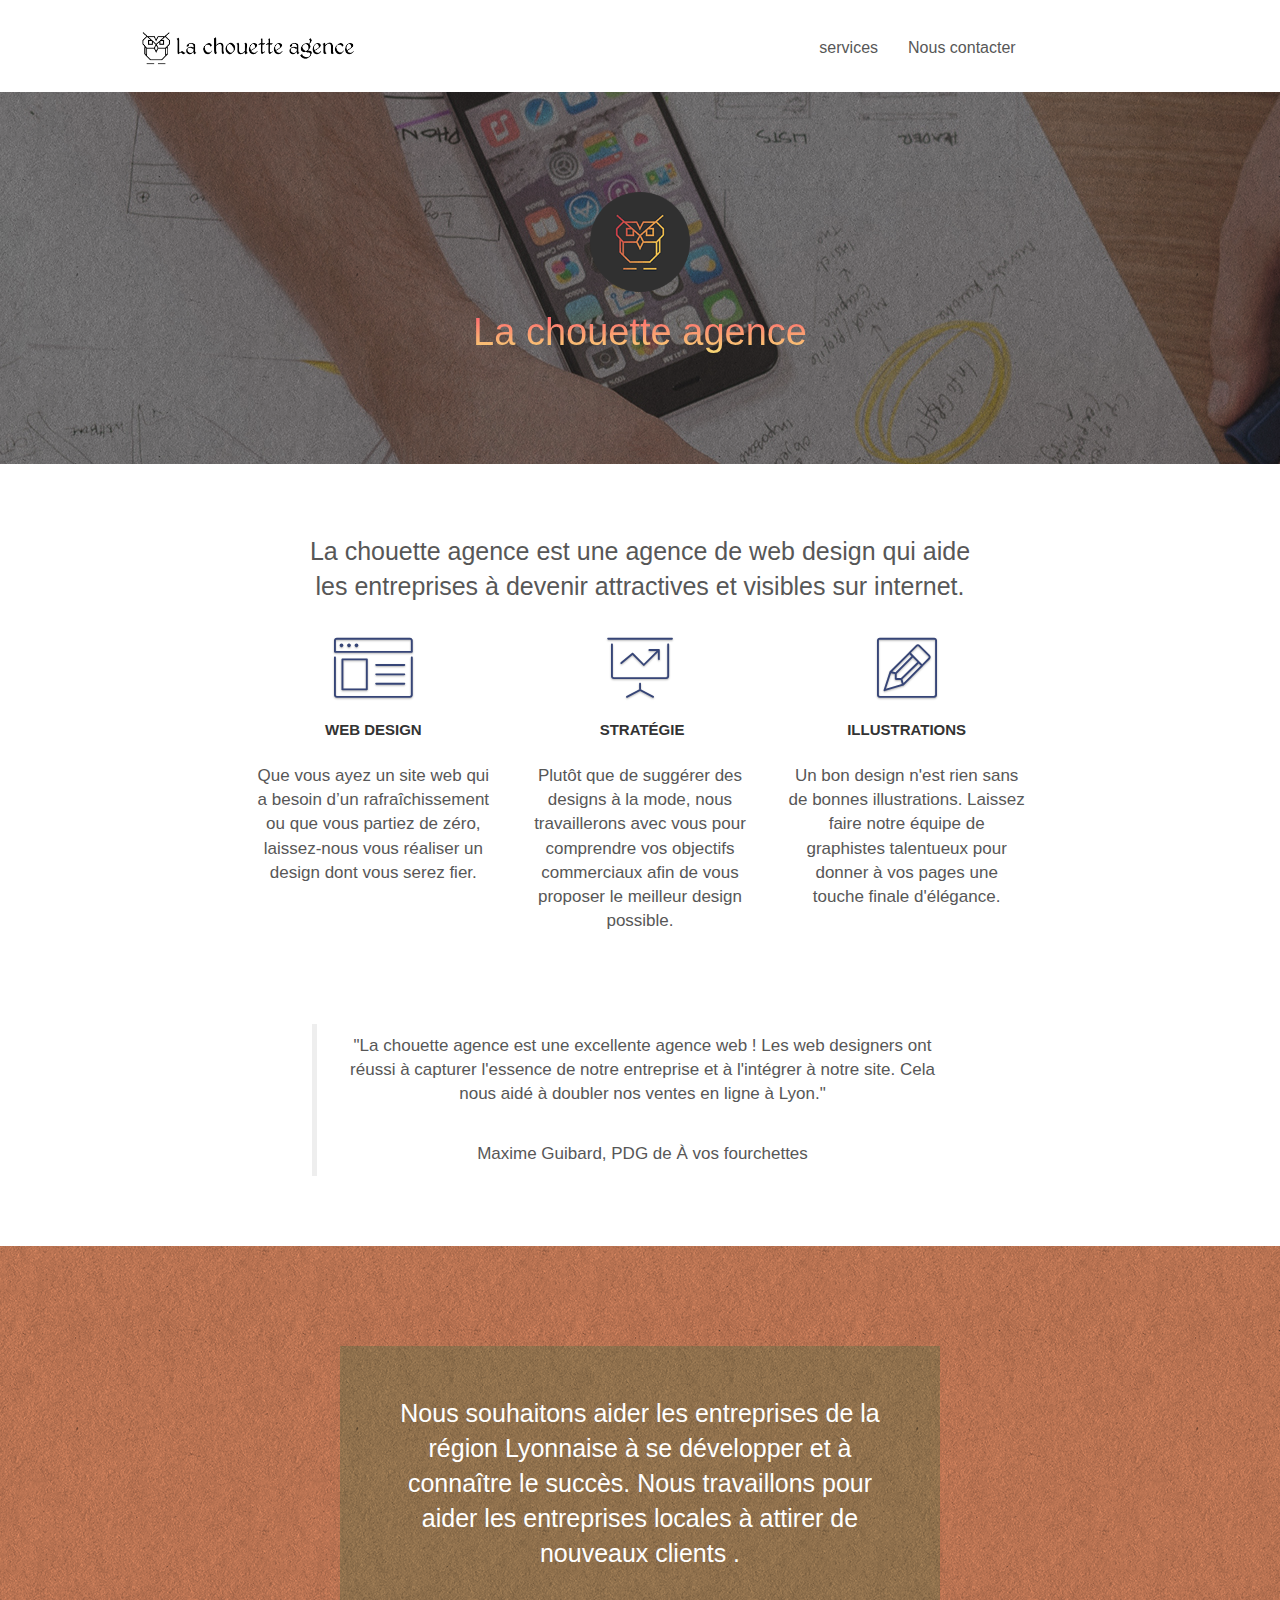
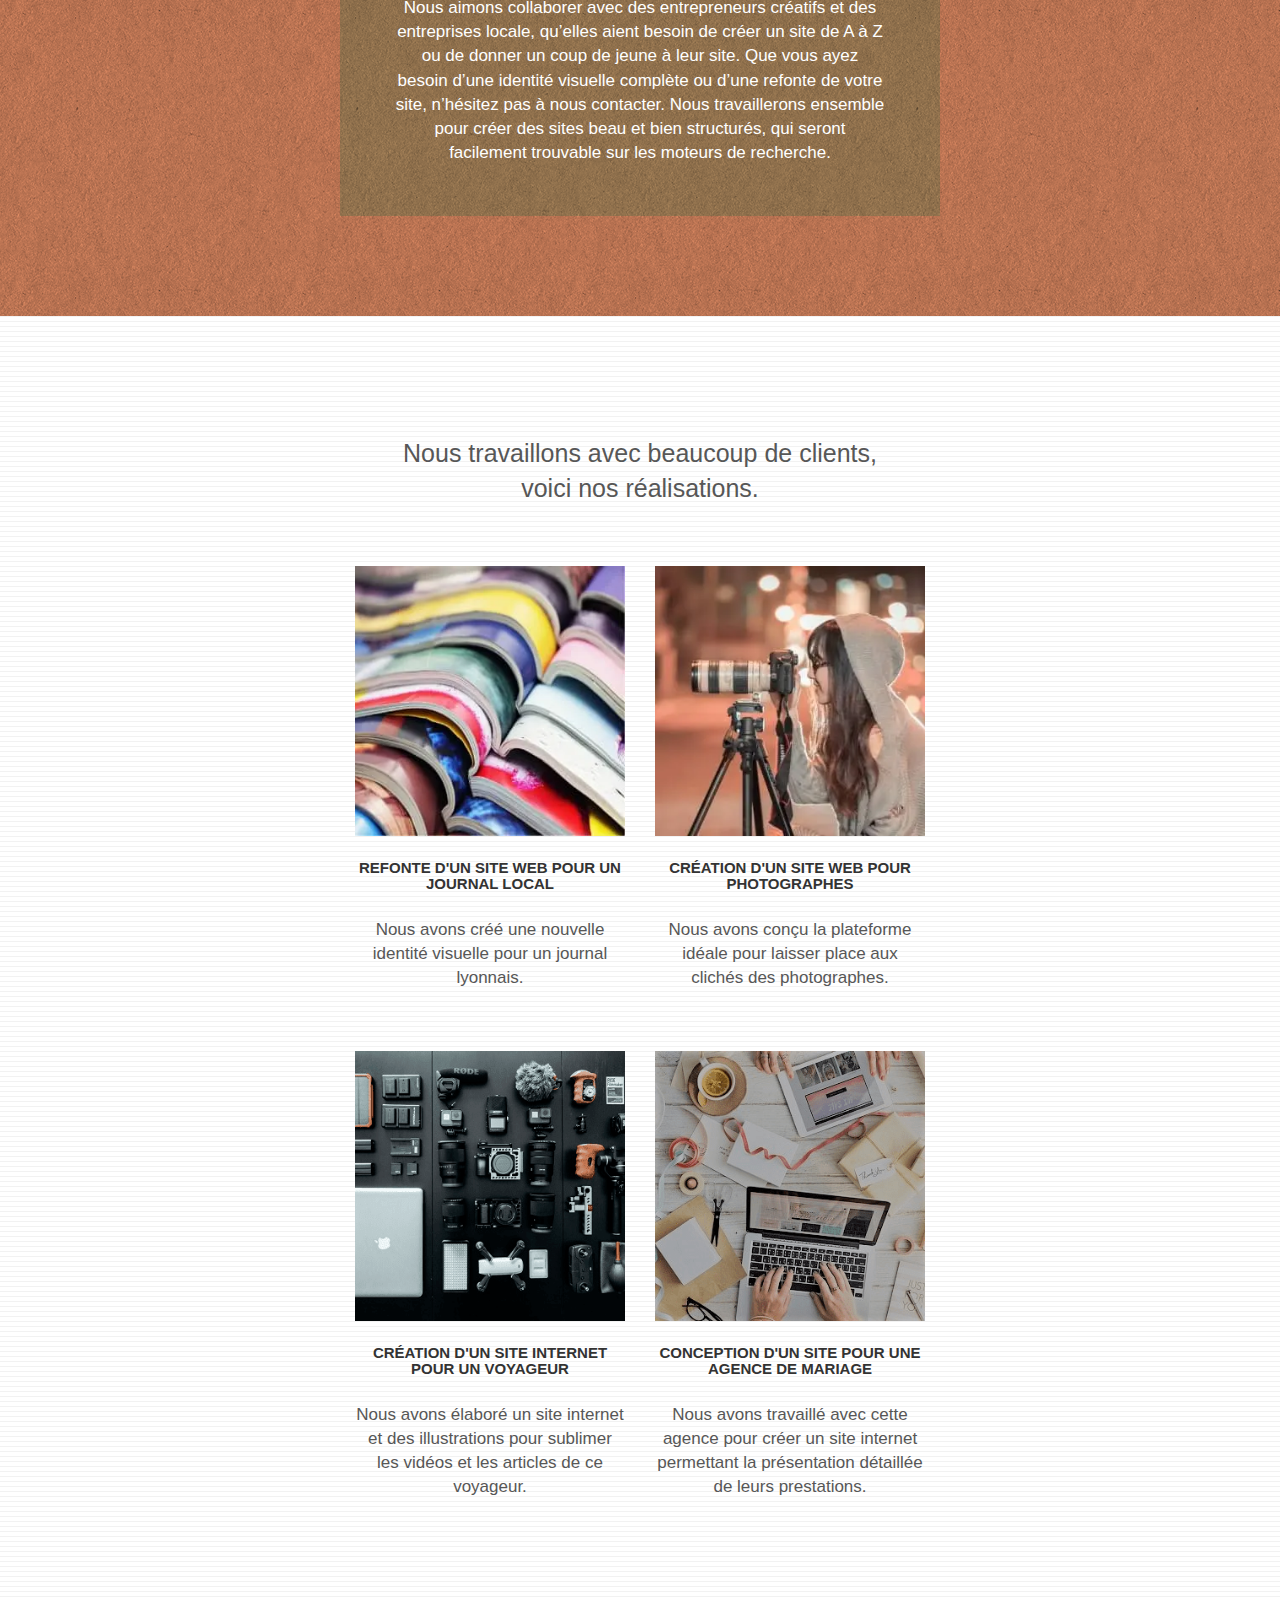
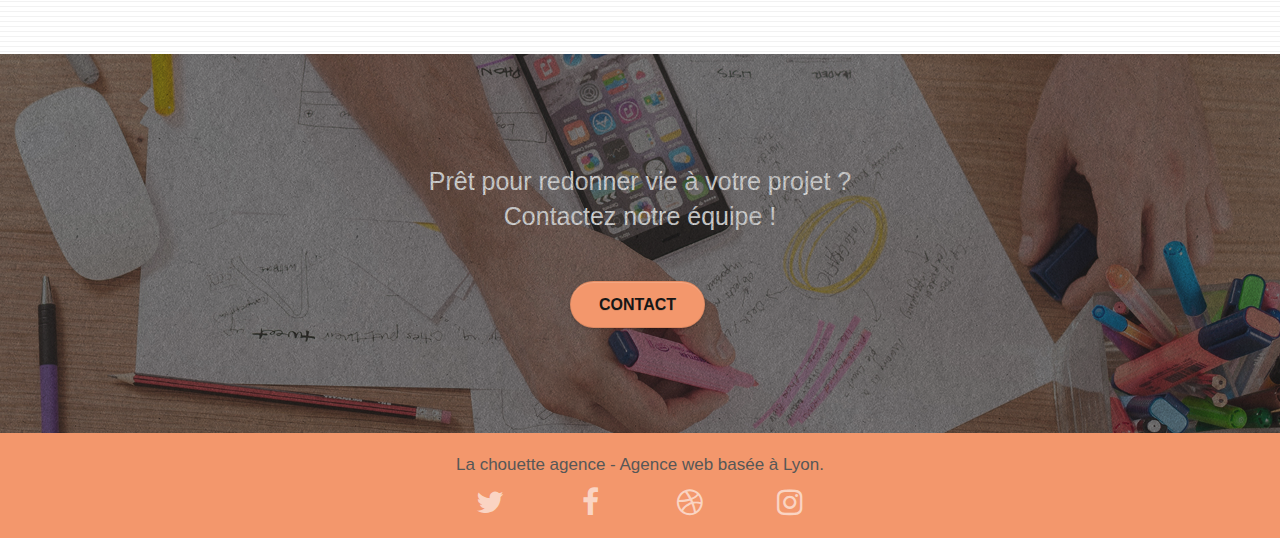
==== index.html @ eb901150 "contraste page home" ====
<!doctype html>
<html lang="fr">
<head>
    <meta charset="utf-8">
    <meta name="keywords" content=" Accueil La Chouette Agence, Chouette Agence, Chouette, Agence web, Lyon, Agence web Lyon, Digital, Stratégie, Site internet, Site web, Web, Création de site web, Design, Création de design, Création de maquette web, Maquette web ">
    <meta name="description" content="La Chouette agence, une agence de webdesign basée à Lyon qui aide les entreprises à devenir attractives et visibles sur Internet en définissant une stratégie et un design à votre image. .">
    <meta name="viewport" content="width=device-width, initial-scale=1.0, viewport-fit=cover">
	<meta name="robots" content="index, follow">
    <link rel="shortcut icon" type="image/png" href="favicon.jpg">
    
	<link rel="stylesheet" type="text/css" href="./css/bootstrap.css">
	<link rel="stylesheet" type="text/css" href="style.css">
	<link rel="stylesheet" type="text/css" href="./css/font-awesome.css">
	<link rel="stylesheet" type="text/css" href="./css/et-line.css">
	
    
	<script src="./js/jquery-2.1.0.js"></script>
	<script src="./js/bootstrap.js"></script>
	<script src="./js/blocs.js"></script>
	<script src="./js/jquery.touchSwipe.js" defer></script>
	<script src="./js/gmaps.js"></script>
    <title>La Chouette agence</title> 
</head>
<body>
    <!-- Principal conteneur -->
    <div class="page-container">
        <!-- bloc-0 -->
        <header class="bloc bgc-white l-bloc ">
            <div class="container bloc-sm">
                <nav class="navbar row">
                    <div class="navbar-header">
                        <div class="navbar-brand"><img src="img/la-chouette-agence.webp" alt="image Logo chouette "
                                height="40" /></div>
                        <!--Bouton??-->
                        <button id="nav-toggle" type="button" class="ui-navbar-toggle navbar-toggle"
                            data-toggle="collapse" data-target=".navbar-1">
                            <span class="sr-only">Toggle navigation</span><span class="icon-bar"></span><span
                                class="icon-bar"></span><span class="icon-bar"></span>
                        </button>
                    </div>
                    <div class="collapse navbar-collapse navbar-1 special-dropdown-nav">
                        <ul class="site-navigation nav navbar-nav">
                            <li>
                                <a href="index.html#services">services</a>
                            </li>
                            <li>
                                <a href="contact.html">Nous contacter</a>
                            </li>
                        </ul>
                    </div>
                </nav>
            </div>
        </header>
        <!-- bloc-0 END -->
        <!-- bloc-1-presentation -->
        <section
            class="bloc bgc-dark-slate-blue bg-banniere d-bloc bg-t-edge bloc-bg-texture texture-paper b-parallax bloc-1-hero">
            <div class="container bloc-lg">
                <div class="row tight-width-whitespace">
                    <div class="col-sm-12">
                        <img src="img/logo.webp" class="center-block image-resize-mode" width="100"
                            alt="Logo La chouette agence" />
                        <h1 class="text-center hero-bloc-text linear-gradient">
                            La chouette agence
                        </h1>
                    </div>
                </div>
            </div>
        </section>
        <!-- bloc-1-presentation END -->
        <!-- bloc-2-services -->
        <section class="bloc bgc-white l-bloc">
            <div class="container bloc-md" id="services">
                <div class="row">
                    <div class="col-sm-12 text-center">
                        <h2>La chouette agence est une agence de web design qui aide<br /> les entreprises à devenir
                            attractives et visibles sur internet.</h2>
                    </div>
                </div>
                <div class="row voffset-lg med-width-whitespace">
                    <div class="col-sm-4">
                        <div class="text-center">
                            <span class="et-icon-browser sm-shadow icon-dark-slate-blue icons icon-lg"></span>
                        </div>
                        <h3 class="mg-md text-center">Web design</h3>
                        <p class="text-center ">Que vous ayez un site web qui a besoin d&rsquo;un rafraîchissement ou
                            que vous partiez de
                            zéro, laissez-nous vous réaliser un design dont vous serez fier. </p>
                    </div>
                    <div class="col-sm-4">
                        <div class="text-center">
                            <span class="et-icon-presentation sm-shadow icon-dark-slate-blue icons icon-lg"></span>
                        </div>
                        <h3 class="mg-md text-center">&nbsp;Stratégie</h3>
                        <p class="text-center ">
                            Plutôt que de suggérer des designs à la mode, nous travaillerons avec vous pour comprendre
                            vos objectifs commerciaux afin de vous proposer le meilleur design possible.<br>
                        </p>
                    </div>
                    <div class="col-sm-4">
                        <div class="text-center">
                            <span class="et-icon-edit sm-shadow icon-dark-slate-blue icons icon-lg"></span>
                        </div>
                        <h3 class="mg-md text-center">
                            Illustrations
                        </h3>
                        <p class="text-center ">
                            Un bon design n'est rien sans de bonnes illustrations. Laissez faire notre équipe de
                            graphistes talentueux pour donner à vos pages une touche finale d'élégance.
                        </p>
                    </div>
                </div>
                <div class="row voffset-lg voffset">
                    <div class="col-xs-12 col-md-8 col-md-offset-2 text-center">
                        <blockquote>
                            <p>"La chouette agence est une excellente agence web ! Les web designers ont réussi à
                                capturer l'essence de notre entreprise et à l'intégrer à notre site. Cela nous
                                aidé à doubler nos ventes en ligne à Lyon."
                            </p><br>
                            <p class="">Maxime Guibard, PDG de À vos fourchettes</p>
                        </blockquote>
                    </div>
                </div>
            </div>
        </section>
        <!-- bloc-2-services END -->
        <!-- bloc-3-what-i-do -->
        <section
            class="bloc tc-white bgc-atomic-tangerine bg-presentation d-bloc bloc-bg-texture texture-paper b-parallax">
            <div class="container bloc-lg">
                <div class="row tight-width-whitespace black-background">
                    <div class="col-sm-12">
                        <h2 class="mg-md text-center tc-white">
                            Nous souhaitons aider les entreprises de la région Lyonnaise à se développer et à connaître
                            le succès. Nous travaillons pour aider les entreprises locales à attirer de nouveaux clients
                            .<br>
                        </h2>
                        <p class="text-center white">
                            Nous aimons collaborer avec des entrepreneurs créatifs et des entreprises locale, qu’elles
                            aient besoin de créer un site de A à Z ou de donner un coup de jeune à leur site. Que vous
                            ayez besoin d’une identité visuelle complète ou d’une refonte de votre site, n’hésitez pas à
                            nous contacter. Nous travaillerons ensemble pour créer des sites beau et bien structurés,
                            qui seront facilement trouvable sur les moteurs de recherche.</p>
                    </div>
                </div>
            </div>
        </section>
        <!-- bloc-3-what-i-do END -->
        <!-- bloc-4-portfolio -->
        <section class="bloc bgc-white bg-lines-h2-bg bg-repeat l-bloc">
            <div class="container bloc-lg">
                <div class="row">
                    <div class="col-sm-12 text-center">
                        <h2>Nous travaillons avec beaucoup de clients,<br />voici nos réalisations.</h2>
                    </div>
                </div>
                <div class="row tight-width-whitespace portfolio-row">
                    <div class="col-sm-6">
                        <a href="#" data-lightbox="img/1.webp" data-gallery-id="gallery-1"
                            data-caption="Refonte d'un site web pour un journal local" data-frame="snapshot-lb"><img
                                src="img/1.webp" alt="Photo de plusieurs livres ouverts"
                                class="img-responsive portfolio-thumb" /></a>
                        <h3 class="mg-md text-center">
                            Refonte d'un site web pour un journal local
                        </h3>
                        <p class="text-center">
                            Nous avons créé une nouvelle identité visuelle pour un journal lyonnais.
                        </p>
                    </div>
                    <div class="col-sm-6">
                        <a href="#" data-lightbox="img/2.webp" data-gallery-id="gallery-1"
                            data-caption="Création d'un site web pour photographes" data-frame="snapshot-lb"><img
                                src="img/2.webp" class="img-responsive portfolio-thumb"
                                alt="Image d'un photographe" /></a>
                        <h3 class="mg-md text-center">
                            Création d'un site web pour photographes
                        </h3>
                        <p class="text-center">
                            Nous avons conçu la plateforme idéale pour laisser place aux clichés des photographes.
                        </p>
                    </div>
                </div>
                <div class="row tight-width-whitespace portfolio-row">
                    <div class="col-sm-6">
                        <a href="#" data-lightbox="img/3.webp" data-gallery-id="gallery-1"
                            data-caption="Création d'un site internet pour un voyageur" data-frame="snapshot-lb"><img
                                src="img/3.webp" class="img-responsive portfolio-thumb"
                                alt="photo de materiel technologique exemple objectif, micro.." /></a>
                        <h3 class="mg-md text-center">
                            Création d'un site internet pour un voyageur
                        </h3>
                        <p class="text-center">
                            Nous avons élaboré un site internet et des illustrations pour sublimer les vidéos et les
                            articles de ce voyageur.
                        </p>
                    </div>
                    <div class="col-sm-6">
                        <a href="#" data-lightbox="img/4.webp" data-gallery-id="gallery-1"
                            data-caption="Conception d'un site pour une agence de mariage" data-frame="snapshot-lb"><img
                                src="img/4.webp" class="img-responsive portfolio-thumb"
                                alt="photo d'un bureau de travail" /></a>
                        <h3 class="mg-md text-center">
                            Conception d'un site pour une agence de mariage
                        </h3>
                        <p class="text-center">
                            Nous avons travaillé avec cette agence pour créer un site internet permettant la
                            présentation détaillée de leurs prestations.
                        </p>
                    </div>
                </div>
            </div>
        </section>
        <!-- bloc-4-portfolio END -->
        <!-- bloc-5-cta -->
        <section class="bloc bgc-dark-slate-blue bg-banniere d-bloc bloc-bg-texture texture-paper">
            <div class="container bloc-lg">
                <div class="row">
                    <h2 class="mg-md text-center tc-white">
                        Prêt pour redonner vie à votre projet ?<br>Contactez notre équipe !
                    </h2>
                    <div class="col-sm-12 text-center">
                        <a href="contact.html"
                            class="btn btn-atomic-tangerine btn-clean btn-rd btn-lg cta-hero">Contact</a>
                    </div>
                </div>
            </div>
        </section>
        <!-- bloc-5-cta END -->
        <a class="bloc-button btn btn-d scrollToTop" onclick="scrollToTarget('1')"><span
                class="fa fa-chevron-up"></span></a>
        <!-- Footer - bloc-8 -->
        <footer>
			<div class="bloc bgc-atomic-tangerine d-bloc" id="bloc-8">
				<div class="container bloc-sm">
					<div class="row">
						<div class="col-sm-12">
							<p class="text-center black">
								La chouette agence - Agence web basée à Lyon.<br>
							</p>
							<div class="row row-no-gutters social">
								<div class="col-sm-3">
									<div class="text-center">
										<a aria-label="twitter" class="social" href="https://twitter.com"> 
										<span class="fa fa-twitter icon-md"></span>
									</a>
									</div>
								</div>
								<div class="col-sm-3">
									<div class="text-center">
										<a aria-label="facebook" class="social" href="https://facebook.fr">
										<span class="fa fa-facebook icon-md"></span>
									</a>
									</div>
								</div>
								<div class="col-sm-3">
									<div class="text-center">
										<a aria-label="dribbble" class="social" href="https//dribbble.com">
										<span class="fa fa-dribbble icon-md"></span>
									</a>
									</div>
								</div>
								<div class="col-sm-3">
									<div class="text-center">
										<a aria-label="instagram" class="social" href="http://instagram.com">
										<span class="fa fa-instagram icon-md"></span>
									</a>
									</div>
								</div>
							<div class="row">
							</div>
						</div>
					</div>
				</div>
			</div>
			</div>
			</footer>
    </div>
<!-- Footer - bloc-8 END -->
<!-- Principal conteneur END -->
	</body>
</html>
---- style.css ----
body {
    margin: 0;
    padding: 0;
    background: #FFF;
    overflow-x: hidden;
    -webkit-font-smoothing: antialiased;
    -moz-osx-font-smoothing: grayscale;
}
.linear-gradient{
    background-image: linear-gradient( #ff5b6e, #f8dc75);
    -webkit-background-clip: text;
    -webkit-text-fill-color: transparent;
}
a,
button {
    transition: all .3s ease-in-out;
    outline: none!important;
}

a:hover {
    text-decoration: none;
    cursor: pointer;
}

#page-loading-blocs-notifaction {
    position: fixed;
    top: 0;
    bottom: 0;
    width: 100%;
    z-index: 100000;
    background: #FFFFFF url("img/pageload-spinner.gif") no-repeat center center;
}

.bloc {
    width: 100%;
    clear: both;
    background: 50% 50% no-repeat;
    padding: 0 50px;
    -webkit-background-size: cover;
    -moz-background-size: cover;
    -o-background-size: cover;
    background-size: cover;
    position: relative;
}

.bloc .container {
    padding-left: 0;
    padding-right: 0;
}

.bloc-lg {
    padding: 100px 50px;
}

.bloc-md {
    padding: 50px;
}

.bloc-sm {
    padding: 20px 50px;
}

.bg-center,
.bg-l-edge,
.bg-r-edge,
.bg-t-edge,
.bg-b-edge,
.bg-tl-edge,
.bg-bl-edge,
.bg-tr-edge,
.bg-br-edge,
.bg-repeat {
    -webkit-background-size: auto!important;
    -moz-background-size: auto!important;
    -o-background-size: auto!important;
    background-size: auto!important;
}

.bg-repeat {
    background: repeat;
}

.bg-t-edge {
    background: top no-repeat;
}

.bloc-bg-texture::before {
    content: "";
    background-size: 2px 2px;
    position: absolute;
    top: 0;
    bottom: 0;
    left: 0;
    right: 0;
}

.texture-paper::before {
    background: url("img/texture-paper.png");
    background-size: 280px 280px;
}

.b-parallax {
    background-attachment: fixed;
}

.d-bloc {
    color: rgba(255, 255, 255, .7);
}

.d-bloc button:hover {
    color: rgba(255, 255, 255, .9);
}

.d-bloc .icon-round,
.d-bloc .icon-square,
.d-bloc .icon-rounded,
.d-bloc .icon-semi-rounded-a,
.d-bloc .icon-semi-rounded-b {
    border-color: rgba(255, 255, 255, .9);
}

.d-bloc .divider-h span {
    border-color: rgba(255, 255, 255, .2);
}

.d-bloc .a-btn,
.d-bloc .navbar a,
.d-bloc .navbar-brand,
.d-bloc a .icon-sm,
.d-bloc a .icon-md,
.d-bloc a .icon-lg,
.d-bloc a .icon-xl,
.d-bloc h1 a,
.d-bloc h2 a,
.d-bloc h3 a,
.d-bloc h4 a,
.d-bloc h5 a,
.d-bloc h6 a,
.d-bloc p a {
    color: rgba(255, 255, 255, .6);
}

.d-bloc .a-btn:hover,
.d-bloc .navbar a:hover,
.d-bloc .navbar-brand:hover,
.d-bloc a:hover .icon-sm,
.d-bloc a:hover .icon-md,
.d-bloc a:hover .icon-lg,
.d-bloc a:hover .icon-xl,
.d-bloc h1 a:hover,
.d-bloc h2 a:hover,
.d-bloc h3 a:hover,
.d-bloc h4 a:hover,
.d-bloc h5 a:hover,
.d-bloc h6 a:hover,
.d-bloc p a:hover {
    color: rgba(255, 255, 255, 1);
}

.d-bloc .navbar-toggle .icon-bar {
    background: rgba(255, 255, 255, 1);
}

.d-bloc .btn-wire,
.d-bloc .btn-wire:hover {
    color: rgba(255, 255, 255, 1);
    border-color: rgba(255, 255, 255, 1);
}

.d-bloc .panel {
    color: rgba(0, 0, 0, .5);
}

.d-bloc .panel button:hover {
    color: rgba(0, 0, 0, .7);
}

.d-bloc .panel icon {
    border-color: rgba(0, 0, 0, .7);
}

.d-bloc .panel .divider-h span {
    border-color: rgba(0, 0, 0, .1);
}

.d-bloc .panel .a-btn {
    color: rgba(0, 0, 0, .6);
}

.d-bloc .panel .a-btn:hover {
    color: rgba(0, 0, 0, 1);
}

.d-bloc .panel .btn-wire,
.d-bloc .panel .btn-wire:hover {
    color: rgba(0, 0, 0, .7);
    border-color: rgba(0, 0, 0, .3);
}

.d-bloc .panel,
.l-bloc {
    color: rgba(0, 0, 0, .5);
}

.d-bloc .panel button:hover,
.l-bloc button:hover {
    color: rgba(0, 0, 0, .7);
}

.l-bloc .icon-round,
.l-bloc .icon-square,
.l-bloc .icon-rounded,
.l-bloc .icon-semi-rounded-a,
.l-bloc .icon-semi-rounded-b {
    border-color: rgba(0, 0, 0, .7);
}

.d-bloc .panel .divider-h span,
.l-bloc .divider-h span {
    border-color: rgba(0, 0, 0, .1);
}

.d-bloc .panel .a-btn,
.l-bloc .a-btn,
.l-bloc .navbar a,
.l-bloc .navbar-brand,
.l-bloc a .icon-sm,
.l-bloc a .icon-md,
.l-bloc a .icon-lg,
.l-bloc a .icon-xl,
.l-bloc h1 a,
.l-bloc h2 a,
.l-bloc h3 a,
.l-bloc h4 a,
.l-bloc h5 a,
.l-bloc h6 a,
.l-bloc p a {
    color: rgba(0, 0, 0, .6);
}

.d-bloc .panel .a-btn:hover,
.l-bloc .a-btn:hover,
.l-bloc .navbar a:hover,
.l-bloc .navbar-brand:hover,
.l-bloc a:hover .icon-sm,
.l-bloc a:hover .icon-md,
.l-bloc a:hover .icon-lg,
.l-bloc a:hover .icon-xl,
.l-bloc h1 a:hover,
.l-bloc h2 a:hover,
.l-bloc h3 a:hover,
.l-bloc h4 a:hover,
.l-bloc h5 a:hover,
.l-bloc h6 a:hover,
.l-bloc p a:hover {
    color: rgba(0, 0, 0, 1);
}

.l-bloc .navbar-toggle .icon-bar {
    color: rgba(0, 0, 0, .6);
}

.d-bloc .panel .btn-wire,
.d-bloc .panel .btn-wire:hover,
.l-bloc .btn-wire,
.l-bloc .btn-wire:hover {
    color: rgba(0, 0, 0, .7);
    border-color: rgba(0, 0, 0, .3);
}

.voffset {
    margin-top: 30px;
}

.voffset-lg {
    margin-top: 80px;
}

.row-no-gutters {
    margin-right: 0;
    margin-left: 0;
}

.row.row-no-gutters > [class^="col-"],
.row.row-no-gutters > [class*=" col-"] {
    padding-right: 0;
    padding-left: 0;
}

#bloc-1-hero h1 {
    font-size: 32px;
}

.navbar {
    margin-bottom: 0;
    z-index: 1;
}

.navbar-brand {
    height: auto;
    padding: 3px 15px;
    font-size: 25px;
    font-weight: normal;
    font-weight: 600;
    line-height: 44px;
}

.navbar-brand img {
    max-height: 200px;
    margin: 0 5px 0 0;
    display: inline;
}

.navbar-brand img[src$=svg] {
    min-width: 100px;
}

.nav-center .navbar-brand img {
    margin: 0;
}
.site-navigation,
.navbar .nav {
    position: absolute;
    top: 50%;
    right: 12%;
    list-style-type: none;
}

.nav > li {
    float: left;
    margin-top: 4px;
    font-size: 16px;
}
a{
    text-decoration: none;
}
.navbar-nav .open .dropdown-menu > li > a {
    text-align: inherit;
}
.nav > li a:hover,
.nav > li a:focus {
    background: transparent;
}

.navbar-toggle {
    margin: 10px 10px 0 0;
    border: 0px;
}

.navbar-toggle:hover {
    background: transparent!important;
}

.navbar-toggle .icon-bar {
    background-color: rgba(0, 0, 0, .5);
    width: 26px;
}

.nav-invert .navbar .nav {
    float: left;
}

.nav-invert .navbar-header,
.nav-invert .navbar-brand {
    float: right;
    position: relative;
    z-index: 2;
}

@media (min-width: 768px) {
    .site-navigation {
        position: absolute;
        top: 50%;
        right: 20px;
        transform: translate(0, -50%);
        -webkit-transform: translateY(-50%);
    }
    .nav > li .dropdown-menu a,
    .nav > li .dropdown-menu a:hover {
        color: #484848;
    }
    .nav-invert .site-navigation {
        left: 0;
        right: 0;
    }
    .nav-center {
        text-align: center;
    }
    .nav-center .navbar-header {
        width: 100%;
    }
    .nav-center .navbar-header,
    .nav-center .navbar-brand,
    .nav-center .nav > li {
        float: none;
        display: inline-block;
    }
    .nav-center .site-navigation {
        position: relative;
        width: 100%;
        right: 0;
        margin-right: 0px;
        margin-top: 20px;
    }
    .nav-center.mini-nav .navbar-toggle {
        float: none;
        margin: 10px auto 0;
    }
}

.nav > li > .dropdown a {
    background: none!important;
    display: block;
    padding: 14px 15px;
}

nav .caret {
    margin: 0 5px;
}

.dropdown-menu .dropdown-menu {
    top: -8px;
    left: 100%;
}

.dropdown-menu .dropmenu-flow-right {
    top: 100%;
    left: 0;
    margin-left: -1px;
    border-top-left-radius: 0;
    border-top-right-radius: 0;
}

.dropdown-menu .dropdown span {
    border: 4px solid black;
    border-top-color: transparent;
    border-right-color: transparent;
    border-bottom-color: transparent;
    margin: 6px -5px 0 0!important;
    float: right;
}

.mg-md {
    margin-top: 10px;
    margin-bottom: 25px;
}

.mg-lg {
    margin-top: 10px;
    margin-bottom: 40px;
}

.btn {
    margin: 0 5px 5px 0;
}

.btn.pull-right {
    margin: 0 0 5px 5px;
}

.btn-d,
.btn-d:hover,
.btn-d:focus {
    color: #FFF;
    background: rgba(0, 0, 0, .3);
}

button {
    outline: none!important;
}

.btn-rd {
    border-radius: 40px;
}

.btn-clean {
    border: 1px solid rgba(0, 0, 0, .08);
    border-bottom-color: rgba(0, 0, 0, .1);
    text-shadow: 0 1px 0 rgba(0, 0, 1, .1);
    box-shadow: 0 1px 3px rgba(0, 0, 1, .25), inset 0 1px 0 0 rgba(255, 255, 255, .15);
}

.icon-md {
    font-size: 30px!important;
}

.icon-lg {
    font-size: 60px!important;
}

.sm-shadow {
    text-shadow: 0 1px 2px rgba(0, 0, 0, .3);
}

.panel-sq,
.panel-sq .panel-heading,
.panel-sq .panel-footer {
    border-radius: 0;
}

.panel-rd {
    border-radius: 30px;
}

.panel-rd .panel-heading {
    border-radius: 29px 29px 0 0;
}

.panel-rd .panel-footer {
    border-radius: 0 0 29px 29px;
}

.form-control {
    border-color: rgba(0, 0, 0, .1);
    box-shadow: none;
}

.scrollToTop {
    width: 40px;
    height: 40px;
    position: fixed;
    bottom: 20px;
    right: 20px;
    opacity: 0;
    z-index: 500;
    transition: all .3s ease-in-out;
}

.scrollToTop span {
    margin-top: 6px;
}

.showScrollTop {
    font-size: 14px;
    opacity: 1;
}

a[data-lightbox] {
    position: relative;
    display: block;
    text-align: center;
}

a[data-lightbox]:hover::before {
    content: "+";
    font-family: "HelveticaNeue-Light", "Helvetica Neue Light", "Helvetica Neue", Helvetica, Arial;
    font-size: 32px;
    width: 50px;
    height: 50px;
    margin-left: -25px;
    border-radius: 50%;
    background: rgba(0, 0, 0, .6);
    color: #FFF;
    font-weight: 100;
    z-index: 1;
    position: absolute;
    top: 50%;
    transform: translateY(-50%);
    -webkit-transform: translateY(-50%);
}

a[data-lightbox]:hover img {
    opacity: 0.6;
    -webkit-animation-fill-mode: none;
    animation-fill-mode: none;
}

#lightbox-modal {
    display: flex;
    align-items: center;
}

#lightbox-modal .modal-dialog {
    width: 90%;
    max-width: 900px;
    margin: 0 auto 0;
}

#lightbox-modal .modal-dialog img {
    max-height: 90vh;
    margin: 0 auto;
}

.lightbox-caption {
    padding: 20px;
    color: #FFF;
    background: rgba(0, 0, 0, .5);
    position: absolute;
    left: 15px;
    right: 15px;
    bottom: 5px;
}

.close-lightbox {
    color: #FFF;
    font-size: 30px;
    position: absolute;
    top: 20px;
    right: 20px;
    z-index: 20;
    background: rgba(0, 0, 0, .5);
    border: none;
    line-height: 30px;
    padding: 0 9px 5px;
    opacity: 0.3;
}

.close-lightbox:hover,
.next-lightbox:hover,
.prev-lightbox:hover {
    opacity: 1.0;
    color: #FFF;
}

.next-lightbox,
.prev-lightbox {
    font-size: 20px;
    color: rgba(255, 255, 255, .9);
    background: rgba(0, 0, 0, .5);
    transition: all .2s ease-in-out;
    position: absolute;
    top: 45%;
    z-index: 1;
    opacity: 0.4;
}

.next-lightbox {
    padding: 6px 8px 1px 13px;
    right: 25px;
}

.prev-lightbox {
    padding: 6px 13px 1px 10px;
    left: 25px;
}

.snapshot-lb .modal-body {
    padding-bottom: 45px;
}

.snapshot-lb .lightbox-caption {
    padding: 0;
    color: rgba(0, 0, 0, .5);
    background: none;
}

h1,
h2,
h3,
h4,
h5,
h6,
p,
label,
.btn,
a {
    font-family: "helvetica";
    font-weight: 400;
    color: #575757!important;
}

.container {
    max-width: 1000px;
}

.hero-bloc-text {
    font-size: 38px;
}

.hero-bloc-text-sub {
    font-size: 36px;
}

.statement-bloc-text {
    line-height: 26px;
    font-style: italic;
    font-size: 20px;
    text-align: center;
    font-weight: lighter;
    max-width: 520px;
    margin: auto auto auto auto;
}

p {
    font-size: 17px;
}
.black{
    color: #232323;
}
.tight-width-whitespace {
    max-width: 600px;
    margin: auto auto auto auto;
}

.h1 {
    font-size: 20px;
    font-family: "Open Sans";
}

.cta-hero {
    margin-top: 22px;
    color: #FFFFFF!important;
    text-transform: uppercase;
    padding: 12px 28px 12px 28px;
    font-size: 16px;
    font-weight: 700;
}

.social {
    max-width: 400px;
    margin: auto auto auto auto;
}

h2 {
    font-size: 25px;
    line-height: 1.4em;
}

h3 {
    font-size: 15px;
    text-transform: uppercase;
    font-weight: 700;
    color: #333333!important;
}

.med-width-whitespace {
    max-width: 800px;
    margin: auto auto auto auto;
    box-shadow: 0px 0px 0px #000000;
}

h1 {
    color: #171717!important;
}

h4 {
    color: #333333!important;
}

.icons {
    margin-bottom: 14px;
    margin-top: 24px;
}

.white {
    color:#FFFFFF !important;
}

.portfolio-thumb {
    margin-bottom: 24px;
}

.portfolio-row {
    margin-bottom: 44px;
    margin-top: 50px;
}

.avatar {
    box-shadow: 0px 4px 9px rgba(0, 0, 0, 0.3);
}

.black-background {
    background-color: rgba(165, 147, 99, 0.7);
    padding: 40px 40px 40px 40px;
}

.bold-link {
    font-weight: 900;
    text-decoration: underline!important;
}

.bgc-white {
    background-color: #FFFFFF;
}

.bgc-dark-slate-blue {
    background-color: #364577;
}

.bgc-atomic-tangerine {
    background-color: #F3976C;
}

.tc-white {
    color: #FFFFFF!important;
}

.btn-atomic-tangerine {
    background: #F3976C;
    color: #171717!important;
}

.btn-atomic-tangerine:hover {
    background: #c27956!important;
    color: #FFFFFF!important;
}

.ltc-white {
    color: #FFFFFF!important;
}

.ltc-white:hover {
    color: #cccccc!important;
}

.ltc-atomic-tangerine {
    color: #F3976C!important;
}

.ltc-atomic-tangerine:hover {
    color: #c27956!important;
}

.icon-dark-slate-blue {
    color: #364577!important;
    border-color: #364577!important;
}

.bg-dots-bg {
    background-image: url("img/dots-bg.png");
}

.bg-lines-h2-bg {
    background-image: url("img/lines-h2-bg.png");
}

.bg-banniere {
    background-image: url("img/la-chouette-agence-banniere.jpg");
}

.bg-presentation {
    background-image: url("img/image-de-presentation.bmp");
}

@media (max-width: 1024px) {
    .bloc {
        padding-left: 20px;
        padding-right: 20px;
    }
    .bloc.full-width-bloc,
    .bloc-tile-2.full-width-bloc .container,
    .bloc-tile-3.full-width-bloc .container,
    .bloc-tile-4.full-width-bloc .container {
        padding-left: 0;
        padding-right: 0;
    }
}

@media (max-width: 992px) and (min-width: 768px) {
    .navbar .nav {
        max-width: 80%
    }
    .nav-center.navbar .nav {
        max-width: 100%
    }
}

@media only screen and (min-device-width: 768px) and (max-device-width: 1024px) and (orientation: landscape) {
    .b-parallax {
        background-attachment: scroll;
    }
}

@media only screen and (min-device-width: 1024px) and (max-device-width: 1366px) and (-webkit-min-device-pixel-ratio: 1.5) {
    .b-parallax {
        background-attachment: scroll;
    }
}

@media (max-width: 991px) {
    .container {
        width: 100%;
    }
    .b-parallax {
        background-attachment: scroll;
    }
    .page-container,
    #hero-bloc {
        overflow-x: hidden;
        position: relative;
    }
    .bloc {
        padding-left: constant(safe-area-inset-left);
        padding-right: constant(safe-area-inset-right);
    }
    .bloc-group,
    .bloc-group .bloc {
        display: block;
        width: 100%;
    }
    .bloc-fill-screen .fill-bloc-top-edge,
    .bloc-fill-screen .fill-bloc-bottom-edge {
        padding: 0 20px;
        padding-left: constant(safe-area-inset-left);
        padding-right: constant(safe-area-inset-right);
    }
}

@media (max-width: 767px) {
    .page-container {
        overflow-x: hidden;
        position: relative;
    }
    h1,
    h2,
    h3,
    h4,
    h5,
    h6,
    p,
    #disqus_thread {
        padding-left: 10px!important;
        padding-right: 10px!important;
    }
    .b-parallax {
        background-attachment: scroll;
    }
    .navbar .nav {
        padding-top: 0;
        border-top: 1px solid rgba(0, 0, 0, .2);
        float: none!important;
    }
    .navbar.row {
        margin-left: 0;
        margin-right: 0;
    }
    .site-navigation {
        position: inherit;
        transform: none;
        -webkit-transform: none;
        -ms-transform: none;
    }
    .nav > li {
        margin-top: 0;
        border-bottom: 1px solid rgba(0, 0, 0, .1);
        background: rgba(0, 0, 0, .05);
        text-align: left;
        padding-left: 15px;
        width: 100%;
    }
    .nav > li:hover {
        background: rgba(0, 0, 0, .08);
    }
    .dropdown .dropdown a .caret {
        float: none;
        margin: 5px 0 0 10px!important;
        border: 4px solid black;
        border-bottom-color: transparent;
        border-right-color: transparent;
        border-left-color: transparent;
    }
    #hero-bloc .navbar .nav {
        background: rgba(0, 0, 0, .8);
    }
    #hero-bloc .navbar .nav a {
        color: rgba(255, 255, 255, .6);
    }
    .hero {
        padding: 50px 0;
    }
    .hero-nav {
        left: -1px;
        right: -1px;
    }
    .navbar-collapse {
        padding: 0;
        overflow-x: hidden;
        -webkit-box-shadow: none;
        box-shadow: none;
    }
    .navbar-brand img {
        max-height: 40px;
        width: auto;
    }
    .nav-invert .navbar-header {
        float: none;
        width: 100%;
    }
    .nav-invert .navbar-toggle {
        float: left;
        margin-left: 10px;
    }
    .bloc {
        padding-left: 0;
        padding-right: 0;
    }
    .bloc-xxl,
    .bloc-xl,
    .bloc-lg {
        padding: 40px 0;
    }
    .bloc-sm,
    .bloc-md {
        padding-left: 0;
        padding-right: 0;
    }
    .bloc-tile-2 .container,
    .bloc-tile-3 .container,
    .bloc-tile-4 .container,
    .bloc-fill-screen .fill-bloc-top-edge,
    .bloc-fill-screen .fill-bloc-bottom-edge {
        padding-left: 0;
        padding-right: 0;
    }
    .a-block {
        padding: 0 10px;
    }
    .btn-dwn {
        display: none;
    }
    .voffset {
        margin-top: 5px;
    }
    .voffset-md {
        margin-top: 20px;
    }
    .voffset-lg {
        margin-top: 30px;
    }
    form {
        padding: 5px;
    }
    .close-lightbox {
        display: inline-block;
    }
    .blocsapp-device-iphone5 {
        background-size: 216px 425px;
        padding-top: 60px;
        width: 216px;
        height: 425px;
    }
    .blocsapp-device-iphone5 img {
        width: 180px;
        height: 320px;
    }
}

@media (max-width: 400px) {
    .bloc {
        padding-left: 0;
        padding-right: 0;
    }
}

@media (max-width: 767px) {
    .bloc-mob-center-text {
        text-align: center;
    }
}
---- css/et-line.css ----
@font-face {
    font-family: et-line;
    src: url(../fonts/et-line.eot);
    src: url(../fonts/et-line.eot?#iefix) format('embedded-opentype'), url(../fonts/et-line.woff) format('woff'), url(../fonts/et-line.ttf) format('truetype'), url(../fonts/et-line.svg#et-line) format('svg');
    font-weight: 400;
    font-style: normal
}

.et-icon-adjustments,
.et-icon-alarmclock,
.et-icon-anchor,
.et-icon-aperture,
.et-icon-attachment,
.et-icon-bargraph,
.et-icon-basket,
.et-icon-beaker,
.et-icon-bike,
.et-icon-book-open,
.et-icon-briefcase,
.et-icon-browser,
.et-icon-calendar,
.et-icon-camera,
.et-icon-caution,
.et-icon-chat,
.et-icon-circle-compass,
.et-icon-clipboard,
.et-icon-clock,
.et-icon-cloud,
.et-icon-compass,
.et-icon-desktop,
.et-icon-dial,
.et-icon-document,
.et-icon-documents,
.et-icon-download,
.et-icon-dribbble,
.et-icon-edit,
.et-icon-envelope,
.et-icon-expand,
.et-icon-facebook,
.et-icon-flag,
.et-icon-focus,
.et-icon-gears,
.et-icon-genius,
.et-icon-gift,
.et-icon-global,
.et-icon-globe,
.et-icon-googleplus,
.et-icon-grid,
.et-icon-happy,
.et-icon-hazardous,
.et-icon-heart,
.et-icon-hotairballoon,
.et-icon-hourglass,
.et-icon-key,
.et-icon-laptop,
.et-icon-layers,
.et-icon-lifesaver,
.et-icon-lightbulb,
.et-icon-linegraph,
.et-icon-linkedin,
.et-icon-lock,
.et-icon-magnifying-glass,
.et-icon-map,
.et-icon-map-pin,
.et-icon-megaphone,
.et-icon-mic,
.et-icon-mobile,
.et-icon-newspaper,
.et-icon-notebook,
.et-icon-paintbrush,
.et-icon-paperclip,
.et-icon-pencil,
.et-icon-phone,
.et-icon-picture,
.et-icon-pictures,
.et-icon-piechart,
.et-icon-presentation,
.et-icon-pricetags,
.et-icon-printer,
.et-icon-profile-female,
.et-icon-profile-male,
.et-icon-puzzle,
.et-icon-quote,
.et-icon-recycle,
.et-icon-refresh,
.et-icon-ribbon,
.et-icon-rss,
.et-icon-sad,
.et-icon-scissors,
.et-icon-scope,
.et-icon-search,
.et-icon-shield,
.et-icon-speedometer,
.et-icon-strategy,
.et-icon-streetsign,
.et-icon-tablet,
.et-icon-target,
.et-icon-telescope,
.et-icon-toolbox,
.et-icon-tools,
.et-icon-tools-2,
.et-icon-trophy,
.et-icon-tumblr,
.et-icon-twitter,
.et-icon-upload,
.et-icon-video,
.et-icon-wallet,
.et-icon-wine {
    font-family: et-line;
    speak: none;
    font-style: normal;
    font-weight: 400;
    font-variant: normal;
    text-transform: none;
    line-height: 1;
    -webkit-font-smoothing: antialiased;
    -moz-osx-font-smoothing: grayscale;
    display: inline-block
}

.et-icon-mobile:before {
    content: "\e000"
}

.et-icon-laptop:before {
    content: "\e001"
}

.et-icon-desktop:before {
    content: "\e002"
}

.et-icon-tablet:before {
    content: "\e003"
}

.et-icon-phone:before {
    content: "\e004"
}

.et-icon-document:before {
    content: "\e005"
}

.et-icon-documents:before {
    content: "\e006"
}

.et-icon-search:before {
    content: "\e007"
}

.et-icon-clipboard:before {
    content: "\e008"
}

.et-icon-newspaper:before {
    content: "\e009"
}

.et-icon-notebook:before {
    content: "\e00a"
}

.et-icon-book-open:before {
    content: "\e00b"
}

.et-icon-browser:before {
    content: "\e00c"
}

.et-icon-calendar:before {
    content: "\e00d"
}

.et-icon-presentation:before {
    content: "\e00e"
}

.et-icon-picture:before {
    content: "\e00f"
}

.et-icon-pictures:before {
    content: "\e010"
}

.et-icon-video:before {
    content: "\e011"
}

.et-icon-camera:before {
    content: "\e012"
}

.et-icon-printer:before {
    content: "\e013"
}

.et-icon-toolbox:before {
    content: "\e014"
}

.et-icon-briefcase:before {
    content: "\e015"
}

.et-icon-wallet:before {
    content: "\e016"
}

.et-icon-gift:before {
    content: "\e017"
}

.et-icon-bargraph:before {
    content: "\e018"
}

.et-icon-grid:before {
    content: "\e019"
}

.et-icon-expand:before {
    content: "\e01a"
}

.et-icon-focus:before {
    content: "\e01b"
}

.et-icon-edit:before {
    content: "\e01c"
}

.et-icon-adjustments:before {
    content: "\e01d"
}

.et-icon-ribbon:before {
    content: "\e01e"
}

.et-icon-hourglass:before {
    content: "\e01f"
}

.et-icon-lock:before {
    content: "\e020"
}

.et-icon-megaphone:before {
    content: "\e021"
}

.et-icon-shield:before {
    content: "\e022"
}

.et-icon-trophy:before {
    content: "\e023"
}

.et-icon-flag:before {
    content: "\e024"
}

.et-icon-map:before {
    content: "\e025"
}

.et-icon-puzzle:before {
    content: "\e026"
}

.et-icon-basket:before {
    content: "\e027"
}

.et-icon-envelope:before {
    content: "\e028"
}

.et-icon-streetsign:before {
    content: "\e029"
}

.et-icon-telescope:before {
    content: "\e02a"
}

.et-icon-gears:before {
    content: "\e02b"
}

.et-icon-key:before {
    content: "\e02c"
}

.et-icon-paperclip:before {
    content: "\e02d"
}

.et-icon-attachment:before {
    content: "\e02e"
}

.et-icon-pricetags:before {
    content: "\e02f"
}

.et-icon-lightbulb:before {
    content: "\e030"
}

.et-icon-layers:before {
    content: "\e031"
}

.et-icon-pencil:before {
    content: "\e032"
}

.et-icon-tools:before {
    content: "\e033"
}

.et-icon-tools-2:before {
    content: "\e034"
}

.et-icon-scissors:before {
    content: "\e035"
}

.et-icon-paintbrush:before {
    content: "\e036"
}

.et-icon-magnifying-glass:before {
    content: "\e037"
}

.et-icon-circle-compass:before {
    content: "\e038"
}

.et-icon-linegraph:before {
    content: "\e039"
}

.et-icon-mic:before {
    content: "\e03a"
}

.et-icon-strategy:before {
    content: "\e03b"
}

.et-icon-beaker:before {
    content: "\e03c"
}

.et-icon-caution:before {
    content: "\e03d"
}

.et-icon-recycle:before {
    content: "\e03e"
}

.et-icon-anchor:before {
    content: "\e03f"
}

.et-icon-profile-male:before {
    content: "\e040"
}

.et-icon-profile-female:before {
    content: "\e041"
}

.et-icon-bike:before {
    content: "\e042"
}

.et-icon-wine:before {
    content: "\e043"
}

.et-icon-hotairballoon:before {
    content: "\e044"
}

.et-icon-globe:before {
    content: "\e045"
}

.et-icon-genius:before {
    content: "\e046"
}

.et-icon-map-pin:before {
    content: "\e047"
}

.et-icon-dial:before {
    content: "\e048"
}

.et-icon-chat:before {
    content: "\e049"
}

.et-icon-heart:before {
    content: "\e04a"
}

.et-icon-cloud:before {
    content: "\e04b"
}

.et-icon-upload:before {
    content: "\e04c"
}

.et-icon-download:before {
    content: "\e04d"
}

.et-icon-target:before {
    content: "\e04e"
}

.et-icon-hazardous:before {
    content: "\e04f"
}

.et-icon-piechart:before {
    content: "\e050"
}

.et-icon-speedometer:before {
    content: "\e051"
}

.et-icon-global:before {
    content: "\e052"
}

.et-icon-compass:before {
    content: "\e053"
}

.et-icon-lifesaver:before {
    content: "\e054"
}

.et-icon-clock:before {
    content: "\e055"
}

.et-icon-aperture:before {
    content: "\e056"
}

.et-icon-quote:before {
    content: "\e057"
}

.et-icon-scope:before {
    content: "\e058"
}

.et-icon-alarmclock:before {
    content: "\e059"
}

.et-icon-refresh:before {
    content: "\e05a"
}

.et-icon-happy:before {
    content: "\e05b"
}

.et-icon-sad:before {
    content: "\e05c"
}

.et-icon-facebook:before {
    content: "\e05d"
}

.et-icon-twitter:before {
    content: "\e05e"
}

.et-icon-googleplus:before {
    content: "\e05f"
}

.et-icon-rss:before {
    content: "\e060"
}

.et-icon-tumblr:before {
    content: "\e061"
}

.et-icon-linkedin:before {
    content: "\e062"
}

.et-icon-dribbble:before {
    content: "\e063"
}
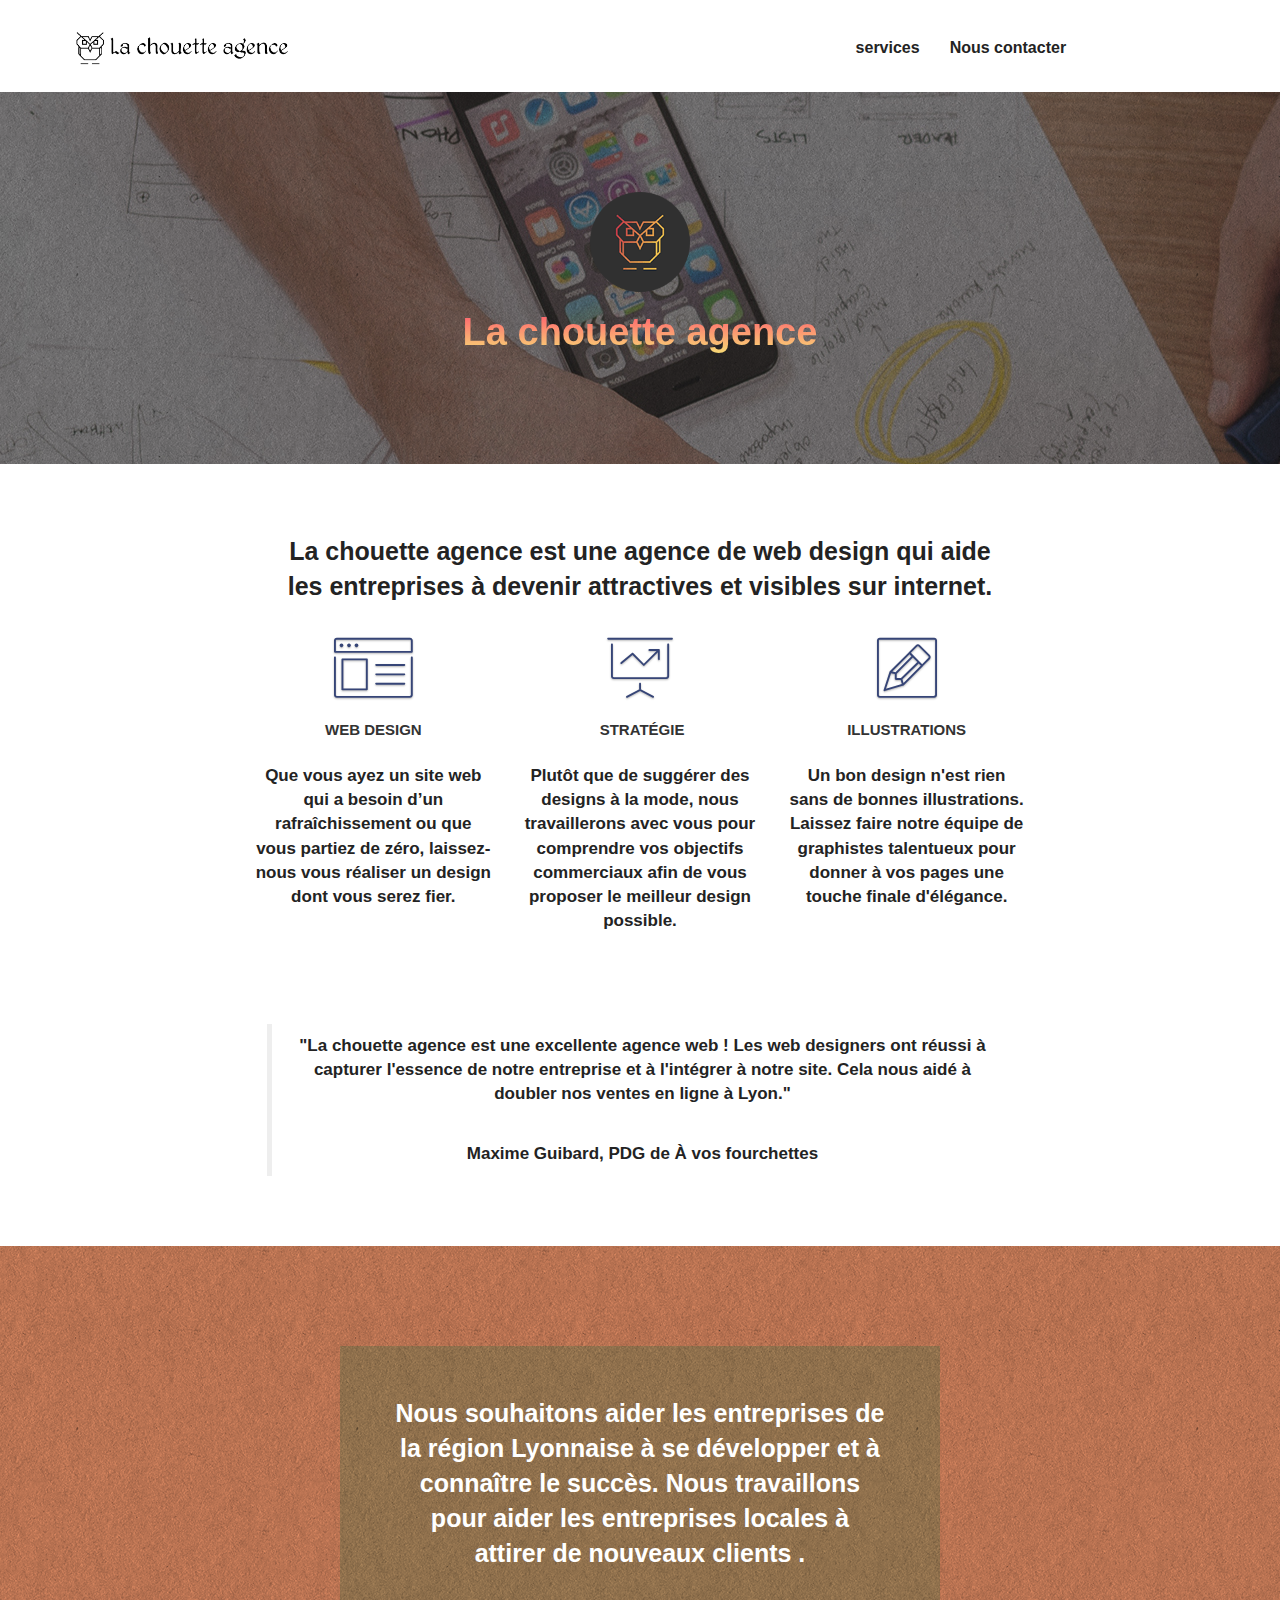
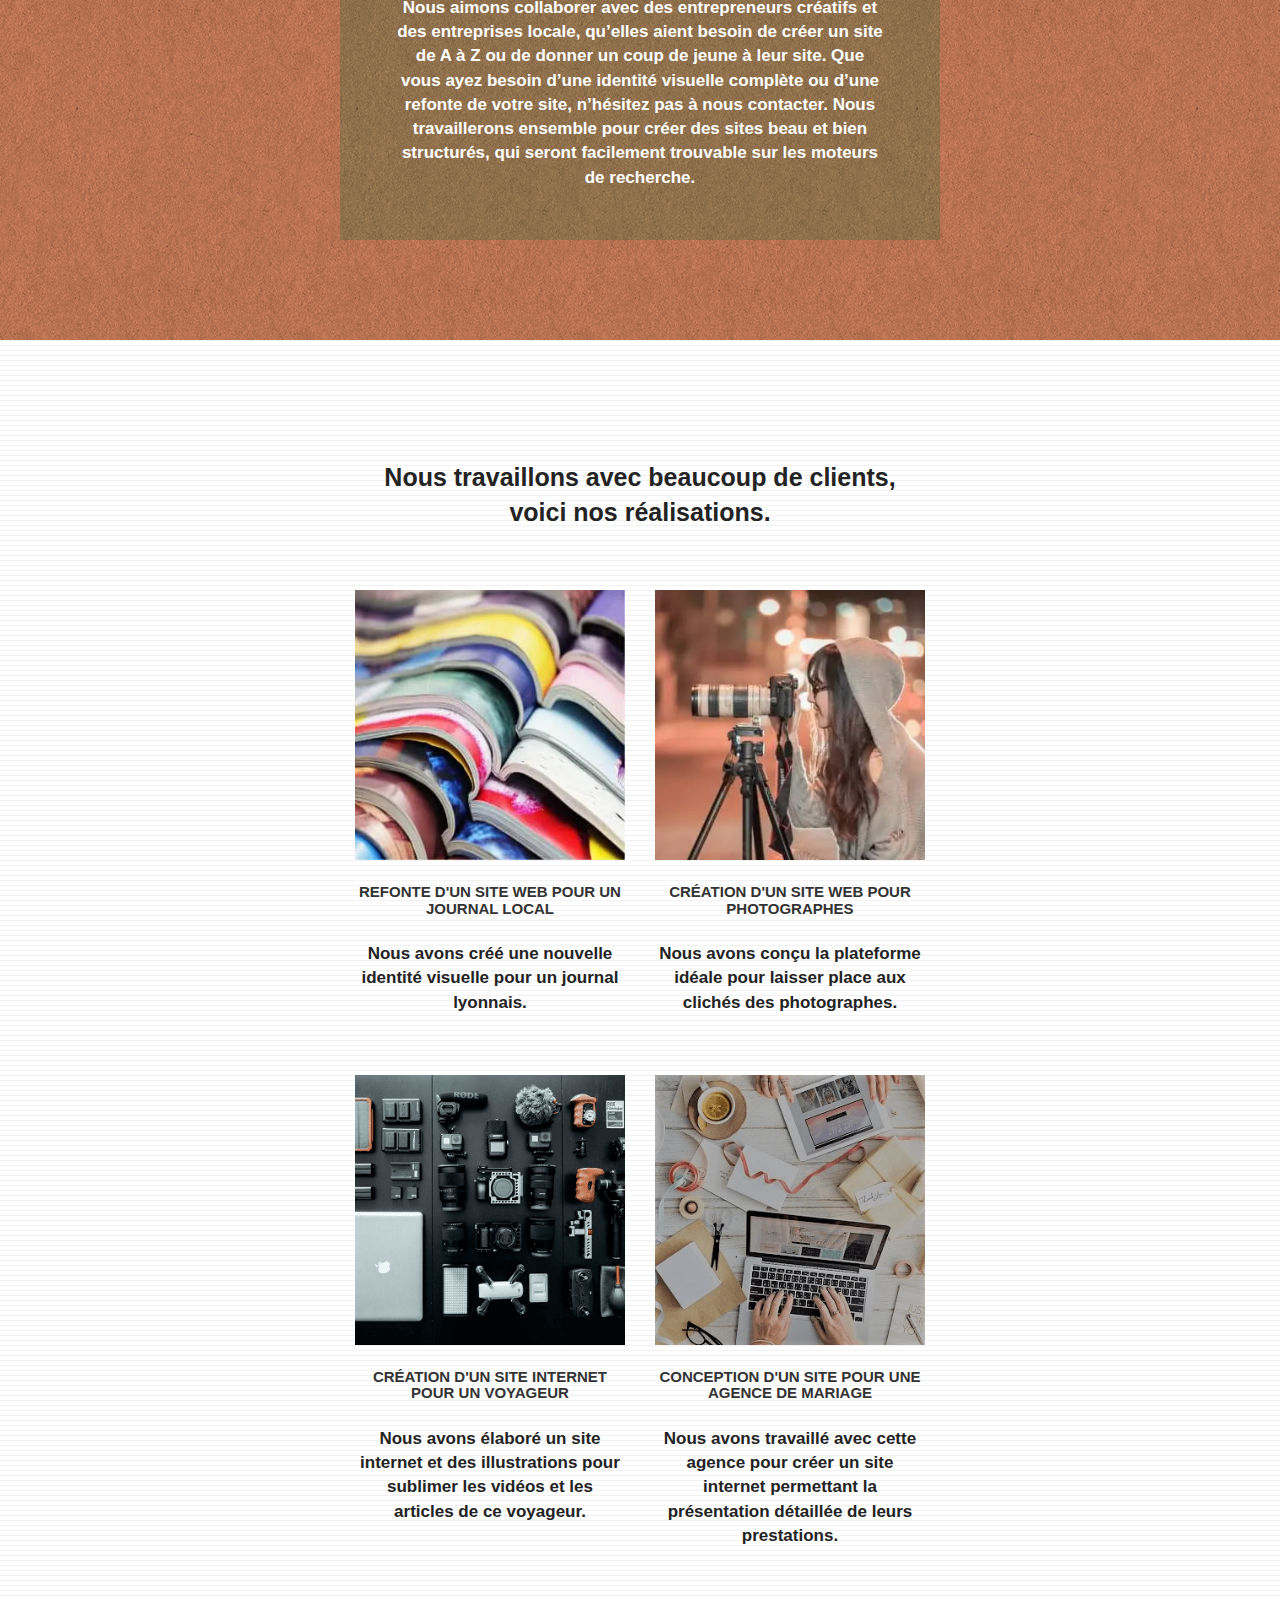
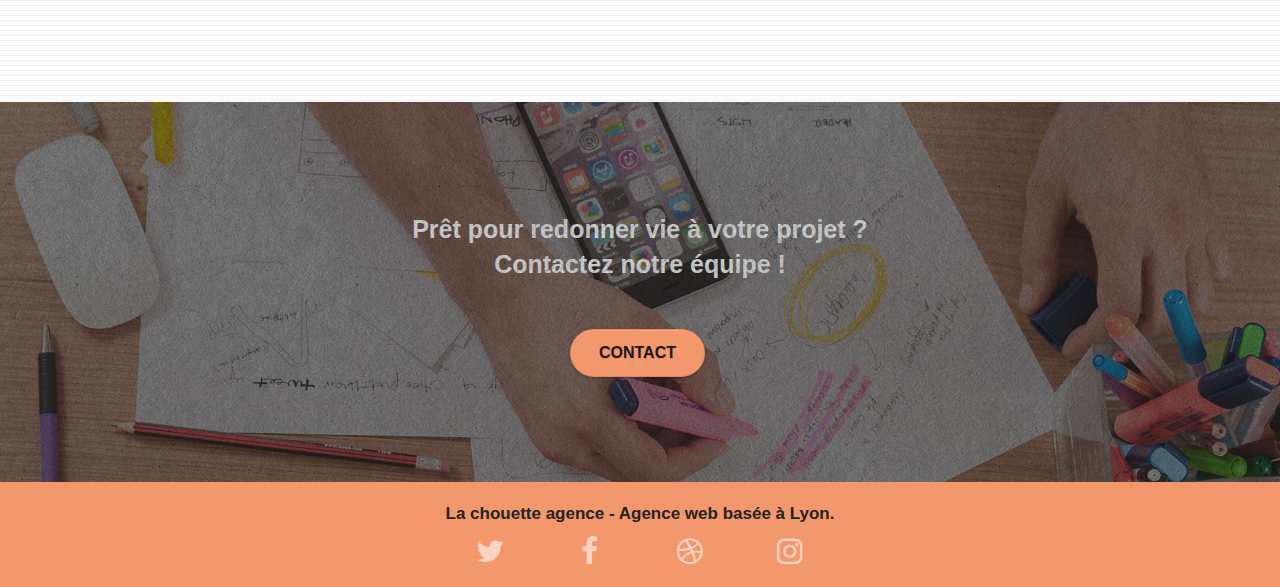
==== commit 01bfb79e: "dossier boostrap min et js min mis en place" ====
--- a/index.html
+++ b/index.html
@@ -2,7 +2,7 @@
 <html lang="fr">
 <head>
     <meta charset="utf-8">
-    <meta name="keywords" content=" Accueil La Chouette Agence, Chouette Agence, Chouette, Agence web, Lyon, Agence web Lyon, Digital, Stratégie, Site internet, Site web, Web, Création de site web, Design, Création de design, Création de maquette web, Maquette web ">
+   
     <meta name="description" content="La Chouette agence, une agence de webdesign basée à Lyon qui aide les entreprises à devenir attractives et visibles sur Internet en définissant une stratégie et un design à votre image. .">
     <meta name="viewport" content="width=device-width, initial-scale=1.0, viewport-fit=cover">
 	<meta name="robots" content="index, follow">
--- a/style.css
+++ b/style.css
@@ -655,14 +655,17 @@
 .btn,
 a {
     font-family: "helvetica";
-    font-weight: 400;
-    color: #575757!important;
+    font-weight: 600;
+    color: #232323!important;
 }
 
 .container {
-    max-width: 1000px;
-}
-
+    max-width: 100%;
+    width:96%;
+}
+h1.text-center{
+    text-align:center;
+}
 .hero-bloc-text {
     font-size: 38px;
 }
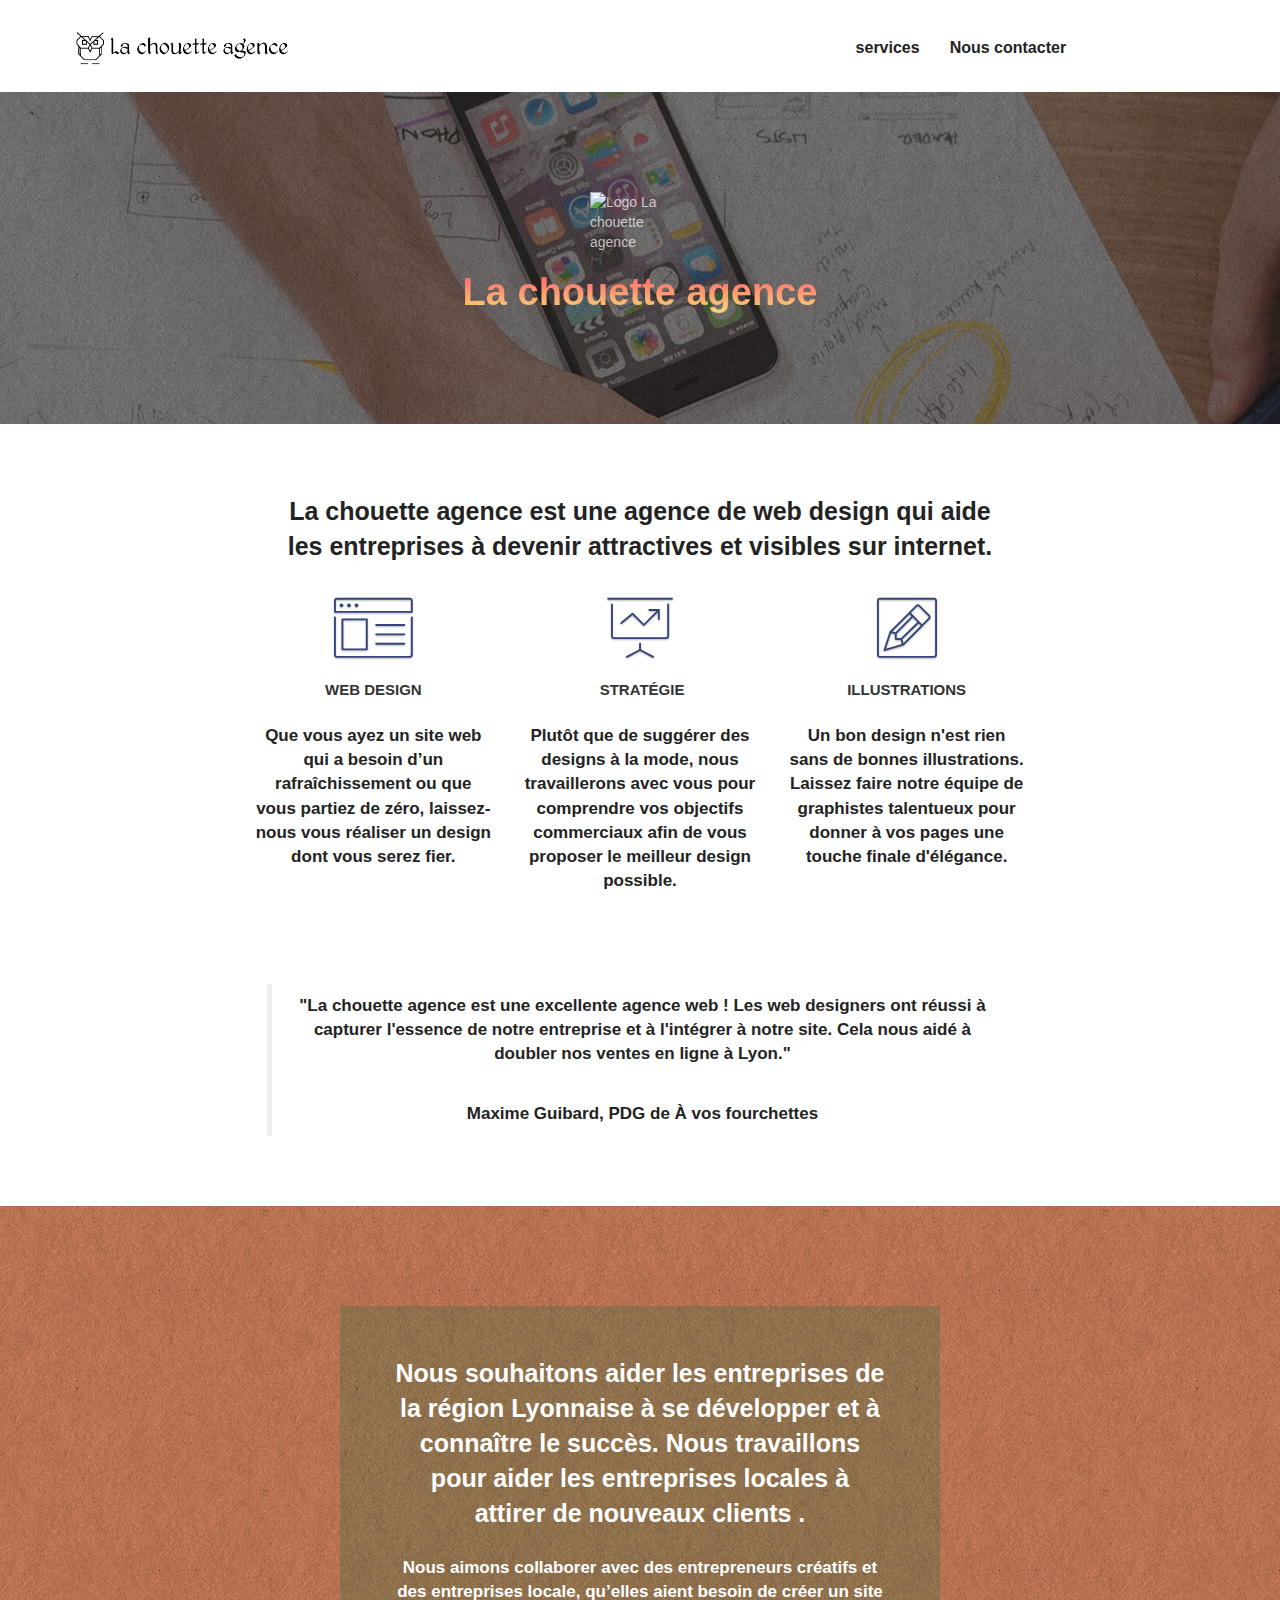
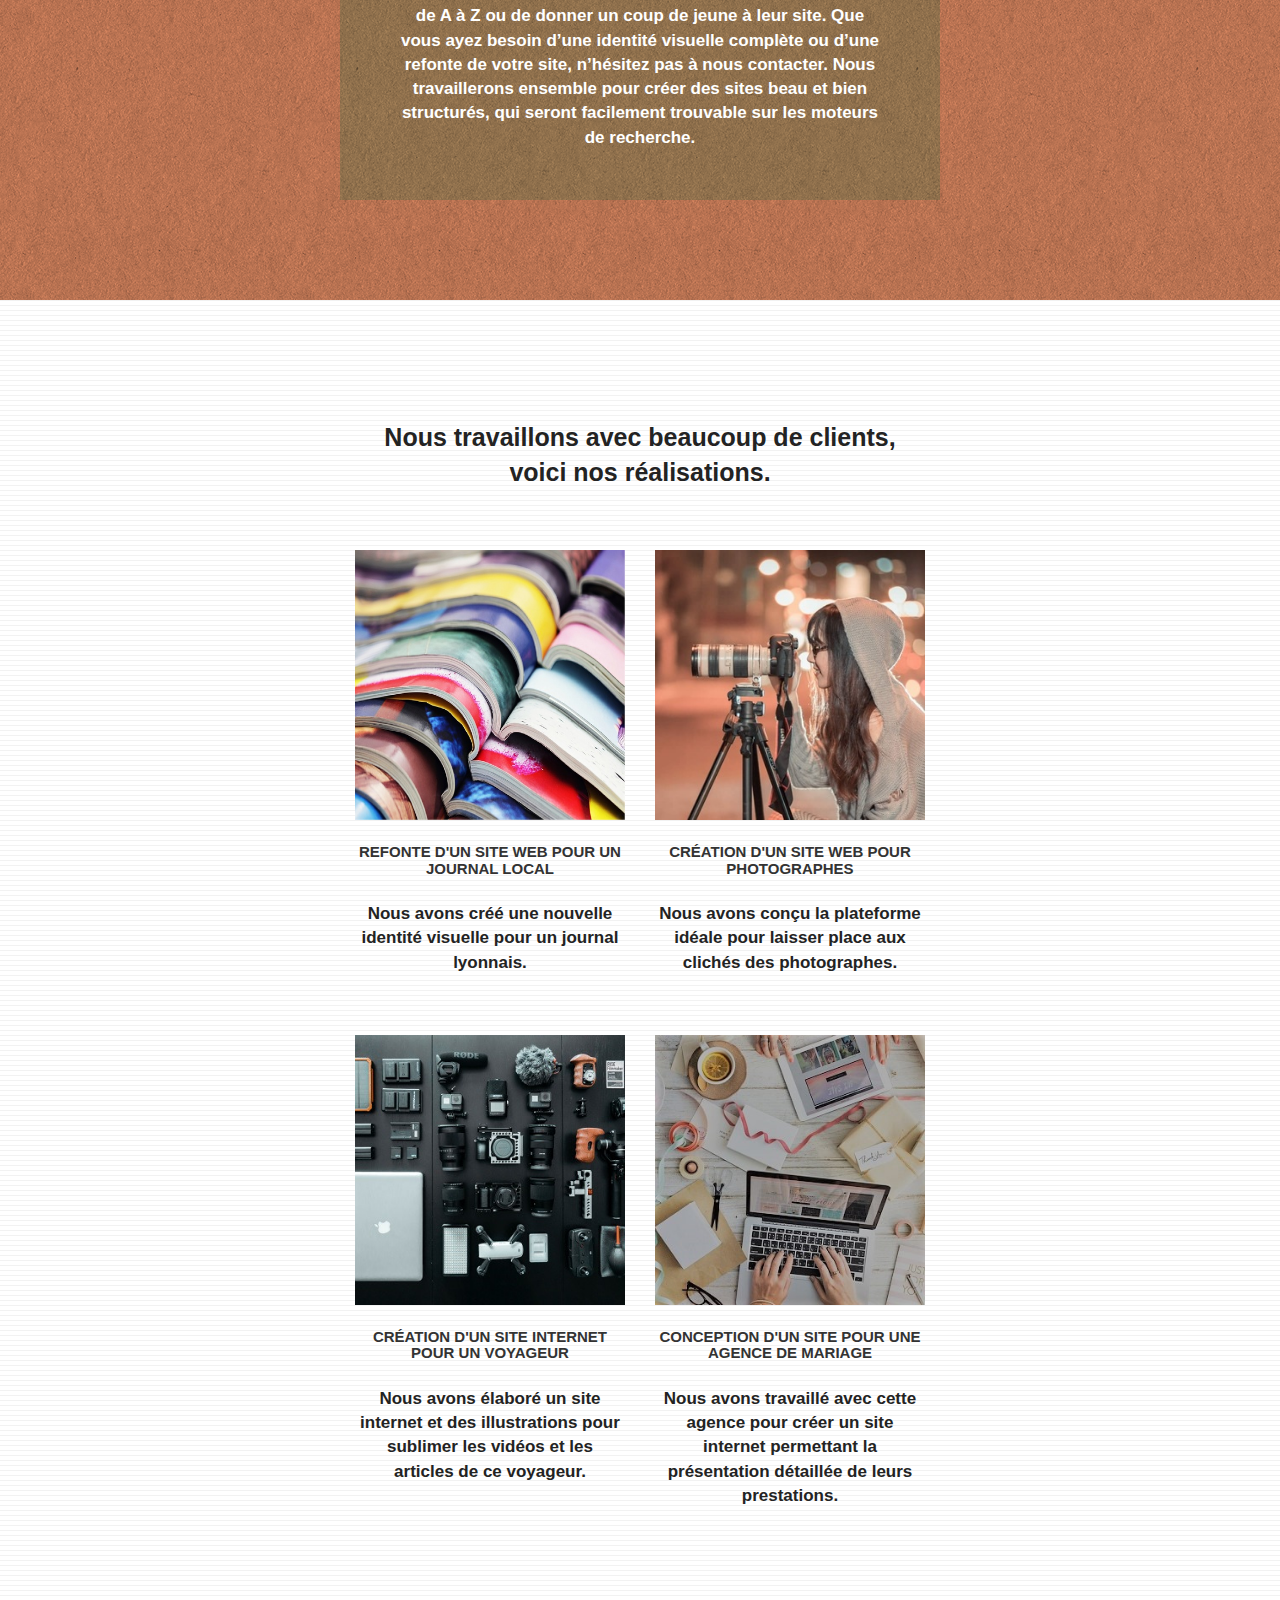
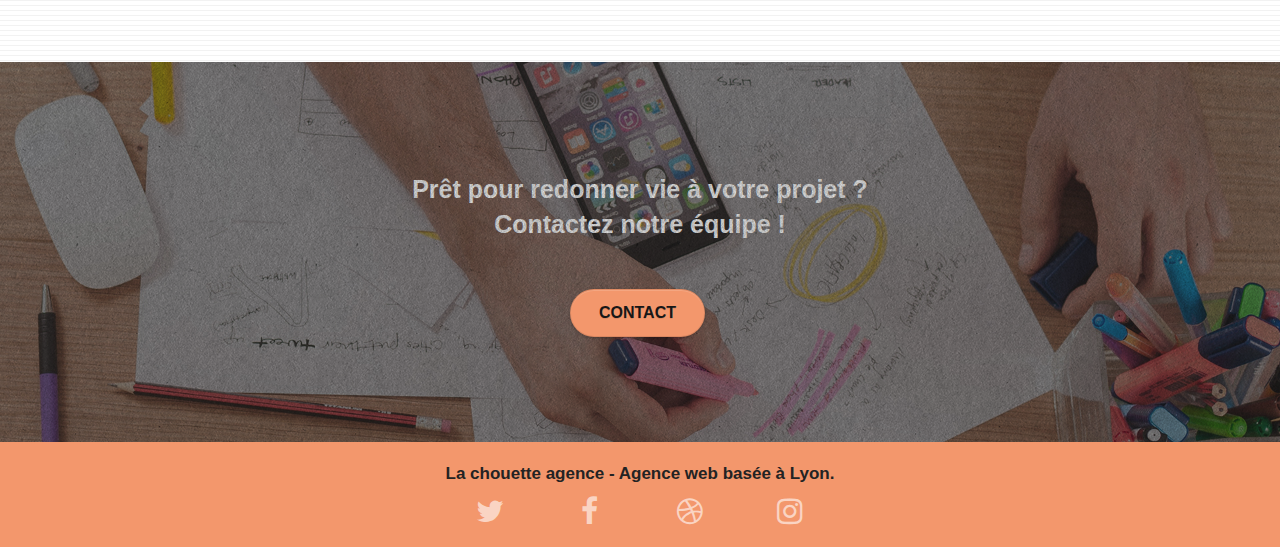
==== commit fbe2252b: "changement de format photo" ====
--- a/index.html
+++ b/index.html
@@ -156,9 +156,9 @@
                 </div>
                 <div class="row tight-width-whitespace portfolio-row">
                     <div class="col-sm-6">
-                        <a href="#" data-lightbox="img/1.webp" data-gallery-id="gallery-1"
+                        <a href="#" data-lightbox="img/refonte-site-web-journal-local.jpeg" data-gallery-id="gallery-1"
                             data-caption="Refonte d'un site web pour un journal local" data-frame="snapshot-lb"><img
-                                src="img/1.webp" alt="Photo de plusieurs livres ouverts"
+                                src="img/refonte-site-web-journal-local.jpeg" alt="Photo de plusieurs livres ouverts"
                                 class="img-responsive portfolio-thumb" /></a>
                         <h3 class="mg-md text-center">
                             Refonte d'un site web pour un journal local
@@ -168,9 +168,9 @@
                         </p>
                     </div>
                     <div class="col-sm-6">
-                        <a href="#" data-lightbox="img/2.webp" data-gallery-id="gallery-1"
+                        <a href="#" data-lightbox="img/site-pour-photographe.jpeg" data-gallery-id="gallery-1"
                             data-caption="Création d'un site web pour photographes" data-frame="snapshot-lb"><img
-                                src="img/2.webp" class="img-responsive portfolio-thumb"
+                                src="img/site-pour-photographe.jpeg" class="img-responsive portfolio-thumb"
                                 alt="Image d'un photographe" /></a>
                         <h3 class="mg-md text-center">
                             Création d'un site web pour photographes
@@ -182,9 +182,9 @@
                 </div>
                 <div class="row tight-width-whitespace portfolio-row">
                     <div class="col-sm-6">
-                        <a href="#" data-lightbox="img/3.webp" data-gallery-id="gallery-1"
+                        <a href="#" data-lightbox="img/site-pour-voyageur.jpeg" data-gallery-id="gallery-1"
                             data-caption="Création d'un site internet pour un voyageur" data-frame="snapshot-lb"><img
-                                src="img/3.webp" class="img-responsive portfolio-thumb"
+                                src="img/site-pour-voyageur.jpeg" class="img-responsive portfolio-thumb"
                                 alt="photo de materiel technologique exemple objectif, micro.." /></a>
                         <h3 class="mg-md text-center">
                             Création d'un site internet pour un voyageur
@@ -195,9 +195,9 @@
                         </p>
                     </div>
                     <div class="col-sm-6">
-                        <a href="#" data-lightbox="img/4.webp" data-gallery-id="gallery-1"
+                        <a href="#" data-lightbox="img/conception-site-pour-un-mariage.jpeg" data-gallery-id="gallery-1"
                             data-caption="Conception d'un site pour une agence de mariage" data-frame="snapshot-lb"><img
-                                src="img/4.webp" class="img-responsive portfolio-thumb"
+                                src="img/conception-site-pour-un-mariage.jpeg" class="img-responsive portfolio-thumb"
                                 alt="photo d'un bureau de travail" /></a>
                         <h3 class="mg-md text-center">
                             Conception d'un site pour une agence de mariage
--- a/style.css
+++ b/style.css
@@ -748,7 +748,9 @@
 .white {
     color:#FFFFFF !important;
 }
-
+.black{
+    color:#090909;
+}
 .portfolio-thumb {
     margin-bottom: 24px;
 }
@@ -757,7 +759,10 @@
     margin-bottom: 44px;
     margin-top: 50px;
 }
-
+div.form-group:nth-child(4) > label:nth-child(1) {
+    margin-top: 5px;
+   }
+   
 .avatar {
     box-shadow: 0px 4px 9px rgba(0, 0, 0, 0.3);
 }
@@ -903,7 +908,11 @@
     .page-container {
         overflow-x: hidden;
         position: relative;
-    }
+    }section.bloc:nth-child(3) > div:nth-child(1) > div:nth-child(1) > p:nth-child(2) {
+        margin-left: 11px;
+       }
+       
+
     h1,
     h2,
     h3,
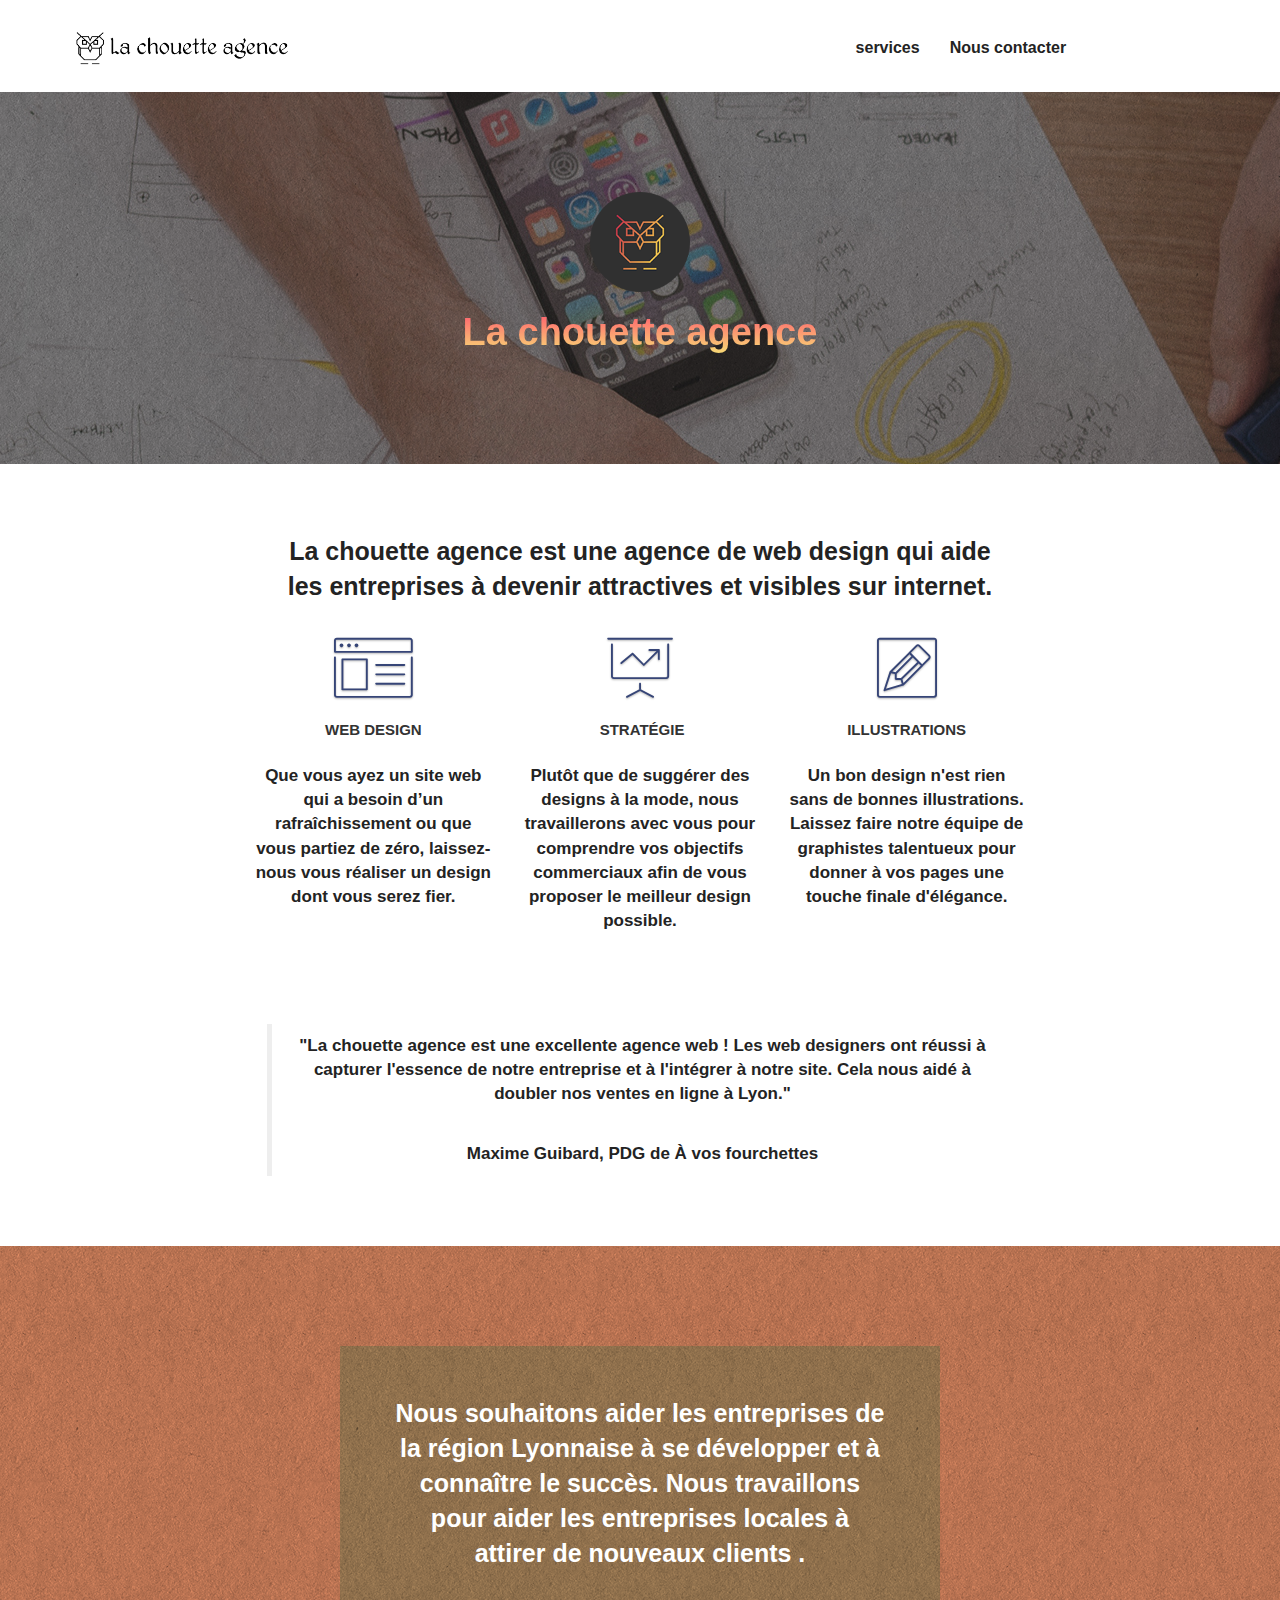
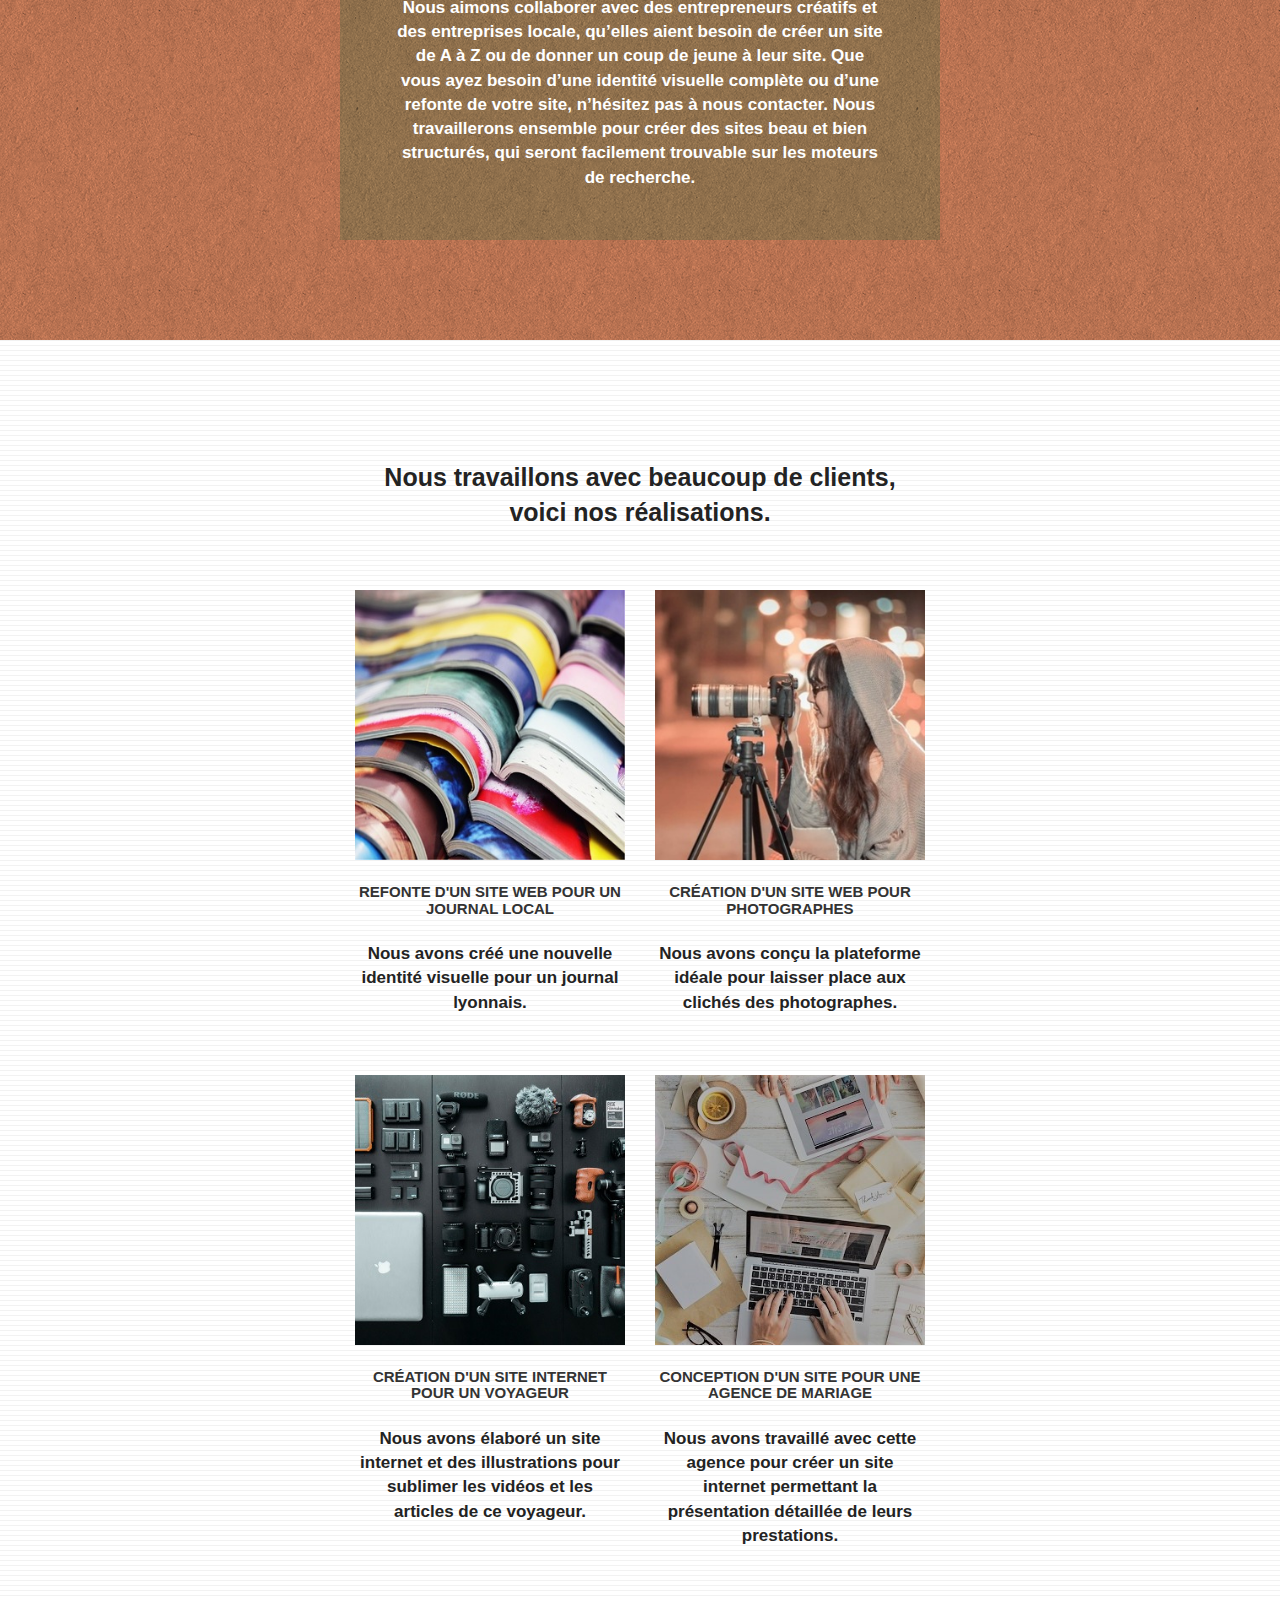
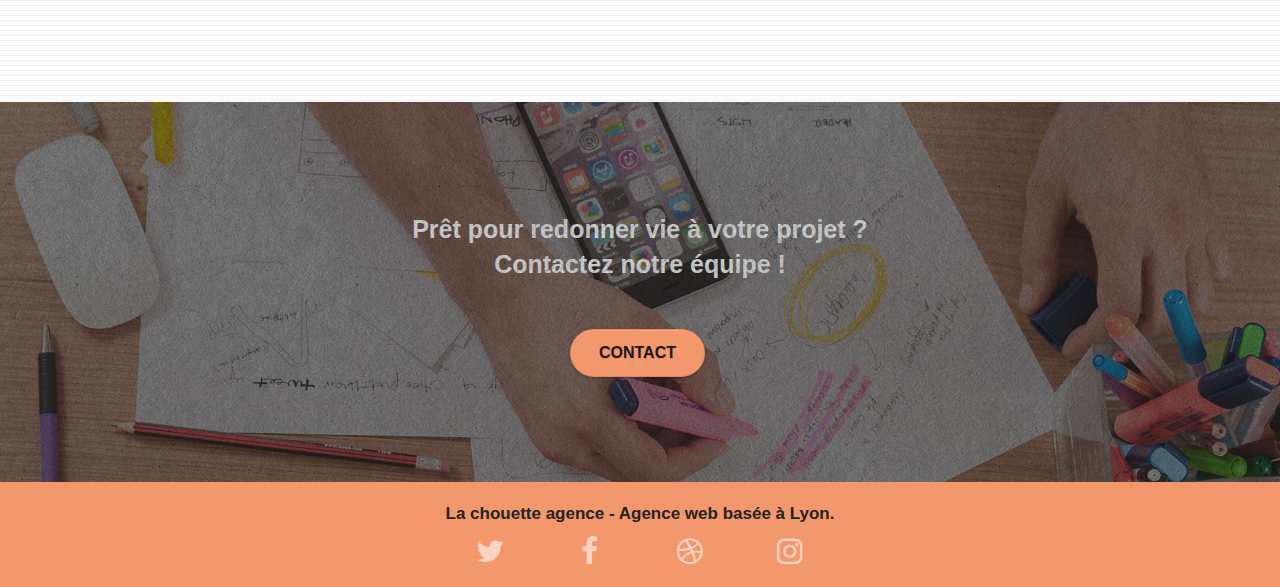
==== commit c2bf755f: "changement format logo" ====
--- a/index.html
+++ b/index.html
@@ -58,7 +58,7 @@
             <div class="container bloc-lg">
                 <div class="row tight-width-whitespace">
                     <div class="col-sm-12">
-                        <img src="img/logo.webp" class="center-block image-resize-mode" width="100"
+                        <img src="img/logo.png" class="center-block image-resize-mode" width="100"
                             alt="Logo La chouette agence" />
                         <h1 class="text-center hero-bloc-text linear-gradient">
                             La chouette agence
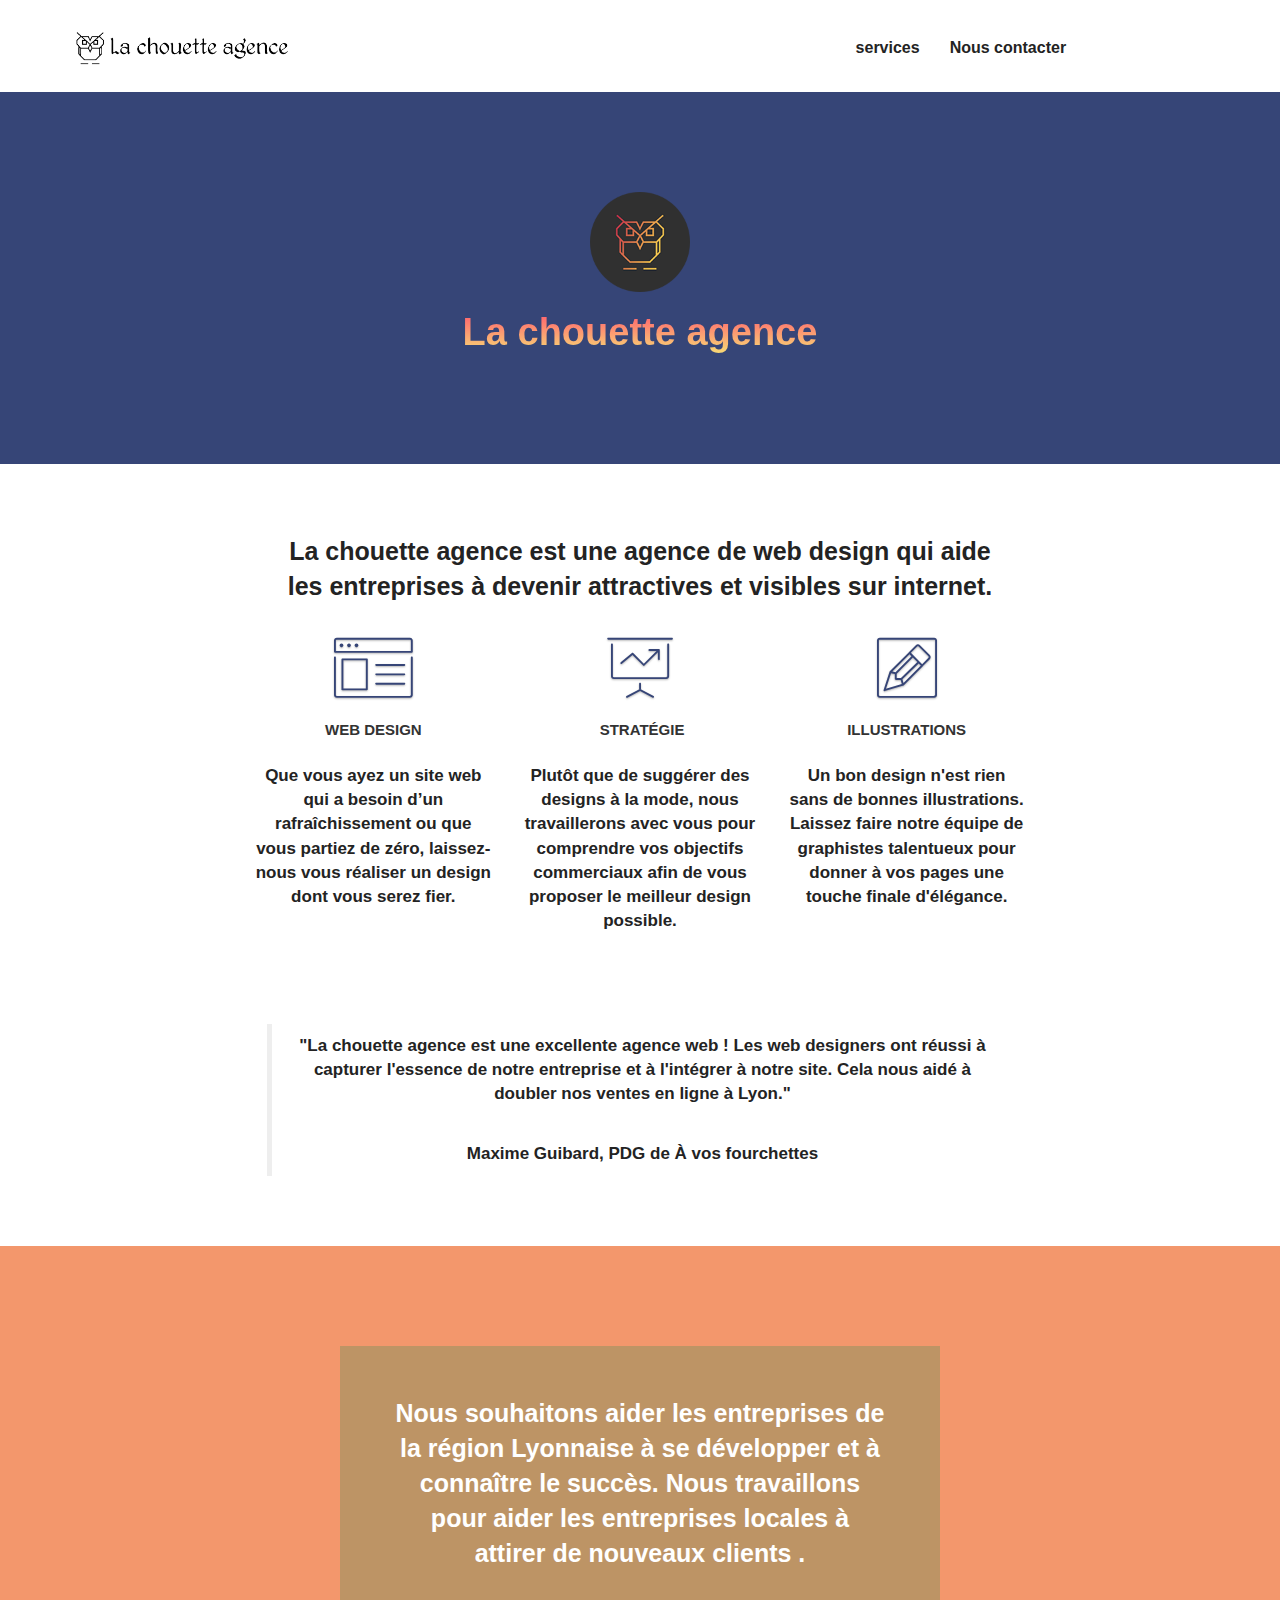
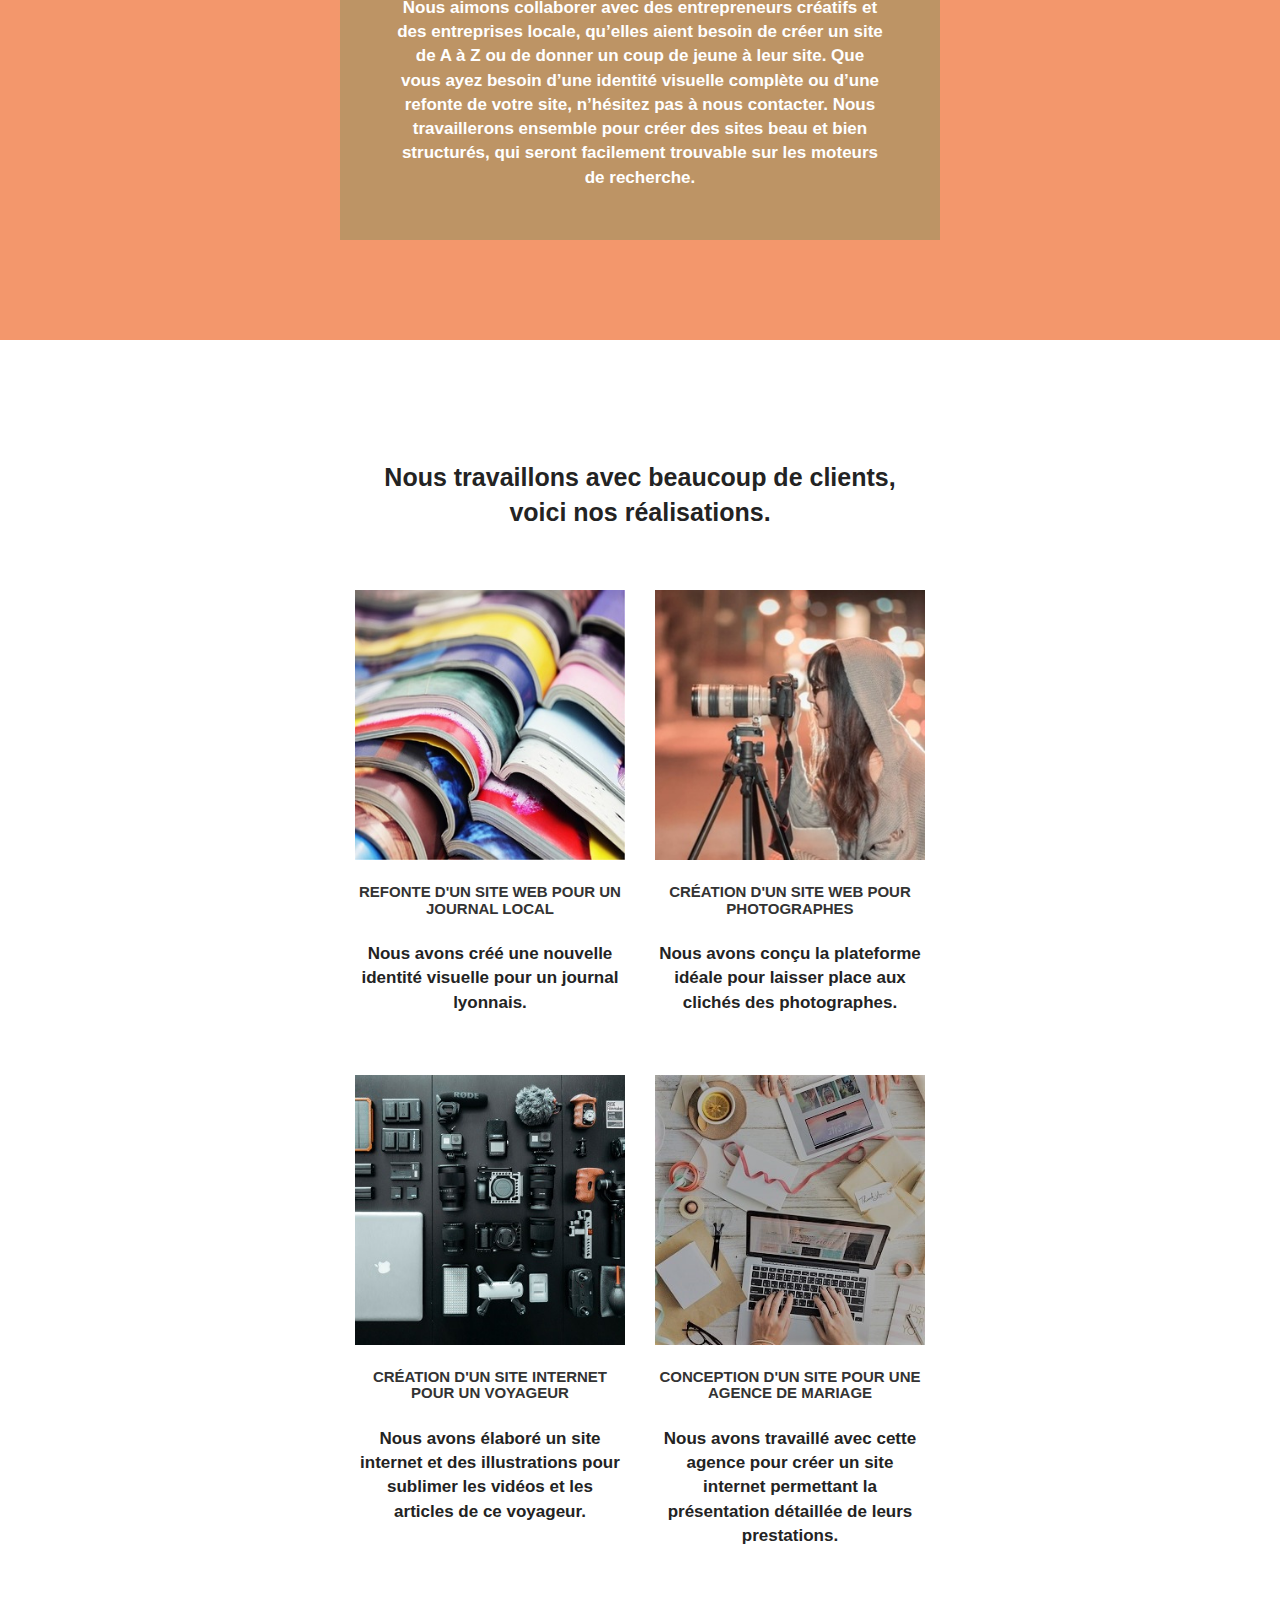
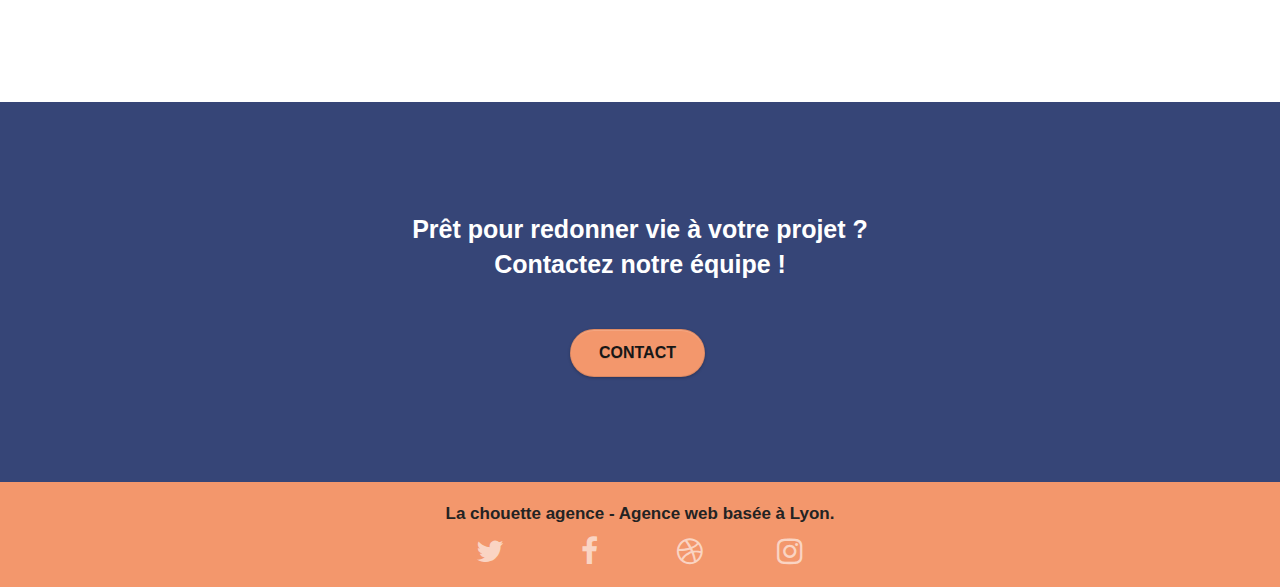
==== commit 557e96b8: "ajout d un fichier mni.css" ====
--- a/index.html
+++ b/index.html
@@ -12,7 +12,7 @@
 	<link rel="stylesheet" type="text/css" href="style.css">
 	<link rel="stylesheet" type="text/css" href="./css/font-awesome.css">
 	<link rel="stylesheet" type="text/css" href="./css/et-line.css">
-	
+	<link rel="stylesheet" type="text/css" href="./style/mni.css">
     
 	<script src="./js/jquery-2.1.0.js"></script>
 	<script src="./js/bootstrap.js"></script>
--- a/style/mni.css
+++ b/style/mni.css
@@ -0,0 +1 @@
+body{margin:0;padding:0;background:#fff;overflow-x:hidden;-webkit-font-smoothing:antialiased;-moz-osx-font-smoothing:grayscale}.linear-gradient{background-image:linear-gradient(#ff5b6e,#f8dc75);-webkit-background-clip:text;-webkit-text-fill-color:transparent}a,button{transition:all .3s ease-in-out;outline:0!important}a:hover{text-decoration:none;cursor:pointer}#page-loading-blocs-notifaction{position:fixed;top:0;bottom:0;width:100%;z-index:100000;background:#fff url("img/pageload-spinner.gif") no-repeat center center}.bloc{width:100%;clear:both;background:50% 50% no-repeat;padding:0 50px;-webkit-background-size:cover;-moz-background-size:cover;-o-background-size:cover;background-size:cover;position:relative}.bloc .container{padding-left:0;padding-right:0}.bloc-lg{padding:100px 50px}.bloc-md{padding:50px}.bloc-sm{padding:20px 50px}.bg-b-edge,.bg-bl-edge,.bg-br-edge,.bg-center,.bg-l-edge,.bg-r-edge,.bg-repeat,.bg-t-edge,.bg-tl-edge,.bg-tr-edge{-webkit-background-size:auto!important;-moz-background-size:auto!important;-o-background-size:auto!important;background-size:auto!important}.bg-repeat{background:repeat}.bg-t-edge{background:top no-repeat}.bloc-bg-texture::before{content:"";background-size:2px 2px;position:absolute;top:0;bottom:0;left:0;right:0}.texture-paper::before{background:url("img/texture-paper.png");background-size:280px 280px}.b-parallax{background-attachment:fixed}.d-bloc{color:rgba(255,255,255,.7)}.d-bloc button:hover{color:rgba(255,255,255,.9)}.d-bloc .icon-round,.d-bloc .icon-rounded,.d-bloc .icon-semi-rounded-a,.d-bloc .icon-semi-rounded-b,.d-bloc .icon-square{border-color:rgba(255,255,255,.9)}.d-bloc .divider-h span{border-color:rgba(255,255,255,.2)}.d-bloc .a-btn,.d-bloc .navbar a,.d-bloc .navbar-brand,.d-bloc a .icon-lg,.d-bloc a .icon-md,.d-bloc a .icon-sm,.d-bloc a .icon-xl,.d-bloc h1 a,.d-bloc h2 a,.d-bloc h3 a,.d-bloc h4 a,.d-bloc h5 a,.d-bloc h6 a,.d-bloc p a{color:rgba(255,255,255,.6)}.d-bloc .a-btn:hover,.d-bloc .navbar a:hover,.d-bloc .navbar-brand:hover,.d-bloc a:hover .icon-lg,.d-bloc a:hover .icon-md,.d-bloc a:hover .icon-sm,.d-bloc a:hover .icon-xl,.d-bloc h1 a:hover,.d-bloc h2 a:hover,.d-bloc h3 a:hover,.d-bloc h4 a:hover,.d-bloc h5 a:hover,.d-bloc h6 a:hover,.d-bloc p a:hover{color:#fff}.d-bloc .navbar-toggle .icon-bar{background:#fff}.d-bloc .btn-wire,.d-bloc .btn-wire:hover{color:#fff;border-color:#fff}.d-bloc .panel{color:rgba(0,0,0,.5)}.d-bloc .panel button:hover{color:rgba(0,0,0,.7)}.d-bloc .panel icon{border-color:rgba(0,0,0,.7)}.d-bloc .panel .divider-h span{border-color:rgba(0,0,0,.1)}.d-bloc .panel .a-btn{color:rgba(0,0,0,.6)}.d-bloc .panel .a-btn:hover{color:#000}.d-bloc .panel .btn-wire,.d-bloc .panel .btn-wire:hover{color:rgba(0,0,0,.7);border-color:rgba(0,0,0,.3)}.d-bloc .panel,.l-bloc{color:rgba(0,0,0,.5)}.d-bloc .panel button:hover,.l-bloc button:hover{color:rgba(0,0,0,.7)}.l-bloc .icon-round,.l-bloc .icon-rounded,.l-bloc .icon-semi-rounded-a,.l-bloc .icon-semi-rounded-b,.l-bloc .icon-square{border-color:rgba(0,0,0,.7)}.d-bloc .panel .divider-h span,.l-bloc .divider-h span{border-color:rgba(0,0,0,.1)}.d-bloc .panel .a-btn,.l-bloc .a-btn,.l-bloc .navbar a,.l-bloc .navbar-brand,.l-bloc a .icon-lg,.l-bloc a .icon-md,.l-bloc a .icon-sm,.l-bloc a .icon-xl,.l-bloc h1 a,.l-bloc h2 a,.l-bloc h3 a,.l-bloc h4 a,.l-bloc h5 a,.l-bloc h6 a,.l-bloc p a{color:rgba(0,0,0,.6)}.d-bloc .panel .a-btn:hover,.l-bloc .a-btn:hover,.l-bloc .navbar a:hover,.l-bloc .navbar-brand:hover,.l-bloc a:hover .icon-lg,.l-bloc a:hover .icon-md,.l-bloc a:hover .icon-sm,.l-bloc a:hover .icon-xl,.l-bloc h1 a:hover,.l-bloc h2 a:hover,.l-bloc h3 a:hover,.l-bloc h4 a:hover,.l-bloc h5 a:hover,.l-bloc h6 a:hover,.l-bloc p a:hover{color:#000}.l-bloc .navbar-toggle .icon-bar{color:rgba(0,0,0,.6)}.d-bloc .panel .btn-wire,.d-bloc .panel .btn-wire:hover,.l-bloc .btn-wire,.l-bloc .btn-wire:hover{color:rgba(0,0,0,.7);border-color:rgba(0,0,0,.3)}.voffset{margin-top:30px}.voffset-lg{margin-top:80px}.row-no-gutters{margin-right:0;margin-left:0}.row.row-no-gutters>[class*=" col-"],.row.row-no-gutters>[class^=col-]{padding-right:0;padding-left:0}#bloc-1-hero h1{font-size:32px}.navbar{margin-bottom:0;z-index:1}.navbar-brand{height:auto;padding:3px 15px;font-size:25px;font-weight:400;font-weight:600;line-height:44px}.navbar-brand img{max-height:200px;margin:0 5px 0 0;display:inline}.navbar-brand img[src$=svg]{min-width:100px}.nav-center .navbar-brand img{margin:0}.navbar .nav,.site-navigation{position:absolute;top:50%;right:12%;list-style-type:none}.nav>li{float:left;margin-top:4px;font-size:16px}a{text-decoration:none}.navbar-nav .open .dropdown-menu>li>a{text-align:inherit}.nav>li a:focus,.nav>li a:hover{background:0 0}.navbar-toggle{margin:10px 10px 0 0;border:0}.navbar-toggle:hover{background:0 0!important}.navbar-toggle .icon-bar{background-color:rgba(0,0,0,.5);width:26px}.nav-invert .navbar .nav{float:left}.nav-invert .navbar-brand,.nav-invert .navbar-header{float:right;position:relative;z-index:2}@media (min-width:768px){.site-navigation{position:absolute;top:50%;right:20px;transform:translate(0,-50%);-webkit-transform:translateY(-50%)}.nav>li .dropdown-menu a,.nav>li .dropdown-menu a:hover{color:#484848}.nav-invert .site-navigation{left:0;right:0}.nav-center{text-align:center}.nav-center .navbar-header{width:100%}.nav-center .nav>li,.nav-center .navbar-brand,.nav-center .navbar-header{float:none;display:inline-block}.nav-center .site-navigation{position:relative;width:100%;right:0;margin-right:0;margin-top:20px}.nav-center.mini-nav .navbar-toggle{float:none;margin:10px auto 0}}.nav>li>.dropdown a{background:0 0!important;display:block;padding:14px 15px}nav .caret{margin:0 5px}.dropdown-menu .dropdown-menu{top:-8px;left:100%}.dropdown-menu .dropmenu-flow-right{top:100%;left:0;margin-left:-1px;border-top-left-radius:0;border-top-right-radius:0}.dropdown-menu .dropdown span{border:4px solid #000;border-top-color:transparent;border-right-color:transparent;border-bottom-color:transparent;margin:6px -5px 0 0!important;float:right}.mg-md{margin-top:10px;margin-bottom:25px}.mg-lg{margin-top:10px;margin-bottom:40px}.btn{margin:0 5px 5px 0}.btn.pull-right{margin:0 0 5px 5px}.btn-d,.btn-d:focus,.btn-d:hover{color:#fff;background:rgba(0,0,0,.3)}button{outline:0!important}.btn-rd{border-radius:40px}.btn-clean{border:1px solid rgba(0,0,0,.08);border-bottom-color:rgba(0,0,0,.1);text-shadow:0 1px 0 rgba(0,0,1,.1);box-shadow:0 1px 3px rgba(0,0,1,.25),inset 0 1px 0 0 rgba(255,255,255,.15)}.icon-md{font-size:30px!important}.icon-lg{font-size:60px!important}.sm-shadow{text-shadow:0 1px 2px rgba(0,0,0,.3)}.panel-sq,.panel-sq .panel-footer,.panel-sq .panel-heading{border-radius:0}.panel-rd{border-radius:30px}.panel-rd .panel-heading{border-radius:29px 29px 0 0}.panel-rd .panel-footer{border-radius:0 0 29px 29px}.form-control{border-color:rgba(0,0,0,.1);box-shadow:none}.scrollToTop{width:40px;height:40px;position:fixed;bottom:20px;right:20px;opacity:0;z-index:500;transition:all .3s ease-in-out}.scrollToTop span{margin-top:6px}.showScrollTop{font-size:14px;opacity:1}a[data-lightbox]{position:relative;display:block;text-align:center}a[data-lightbox]:hover::before{content:"+";font-family:HelveticaNeue-Light,"Helvetica Neue Light","Helvetica Neue",Helvetica,Arial;font-size:32px;width:50px;height:50px;margin-left:-25px;border-radius:50%;background:rgba(0,0,0,.6);color:#fff;font-weight:100;z-index:1;position:absolute;top:50%;transform:translateY(-50%);-webkit-transform:translateY(-50%)}a[data-lightbox]:hover img{opacity:.6;-webkit-animation-fill-mode:none;animation-fill-mode:none}#lightbox-modal{display:flex;align-items:center}#lightbox-modal .modal-dialog{width:90%;max-width:900px;margin:0 auto 0}#lightbox-modal .modal-dialog img{max-height:90vh;margin:0 auto}.lightbox-caption{padding:20px;color:#fff;background:rgba(0,0,0,.5);position:absolute;left:15px;right:15px;bottom:5px}.close-lightbox{color:#fff;font-size:30px;position:absolute;top:20px;right:20px;z-index:20;background:rgba(0,0,0,.5);border:none;line-height:30px;padding:0 9px 5px;opacity:.3}.close-lightbox:hover,.next-lightbox:hover,.prev-lightbox:hover{opacity:1;color:#fff}.next-lightbox,.prev-lightbox{font-size:20px;color:rgba(255,255,255,.9);background:rgba(0,0,0,.5);transition:all .2s ease-in-out;position:absolute;top:45%;z-index:1;opacity:.4}.next-lightbox{padding:6px 8px 1px 13px;right:25px}.prev-lightbox{padding:6px 13px 1px 10px;left:25px}.snapshot-lb .modal-body{padding-bottom:45px}.snapshot-lb .lightbox-caption{padding:0;color:rgba(0,0,0,.5);background:0 0}.btn,a,h1,h2,h3,h4,h5,h6,label,p{font-family:helvetica;font-weight:600;color:#232323!important}.container{max-width:100%;width:96%}h1.text-center{text-align:center}.hero-bloc-text{font-size:38px}.hero-bloc-text-sub{font-size:36px}.statement-bloc-text{line-height:26px;font-style:italic;font-size:20px;text-align:center;font-weight:lighter;max-width:520px;margin:auto auto auto auto}p{font-size:17px}.black{color:#232323}.tight-width-whitespace{max-width:600px;margin:auto auto auto auto}.h1{font-size:20px;font-family:"Open Sans"}.cta-hero{margin-top:22px;color:#fff!important;text-transform:uppercase;padding:12px 28px 12px 28px;font-size:16px;font-weight:700}.social{max-width:400px;margin:auto auto auto auto}h2{font-size:25px;line-height:1.4em}h3{font-size:15px;text-transform:uppercase;font-weight:700;color:#333!important}.med-width-whitespace{max-width:800px;margin:auto auto auto auto;box-shadow:0 0 0 #000}h1{color:#171717!important}h4{color:#333!important}.icons{margin-bottom:14px;margin-top:24px}.white{color:#fff!important}.black{color:#090909}.portfolio-thumb{margin-bottom:24px}.portfolio-row{margin-bottom:44px;margin-top:50px}div.form-group:nth-child(4)>label:nth-child(1){margin-top:5px}.avatar{box-shadow:0 4px 9px rgba(0,0,0,.3)}.black-background{background-color:rgba(165,147,99,.7);padding:40px 40px 40px 40px}.bold-link{font-weight:900;text-decoration:underline!important}.bgc-white{background-color:#fff}.bgc-dark-slate-blue{background-color:#364577}.bgc-atomic-tangerine{background-color:#f3976c}.tc-white{color:#fff!important}.btn-atomic-tangerine{background:#f3976c;color:#171717!important}.btn-atomic-tangerine:hover{background:#c27956!important;color:#fff!important}.ltc-white{color:#fff!important}.ltc-white:hover{color:#ccc!important}.ltc-atomic-tangerine{color:#f3976c!important}.ltc-atomic-tangerine:hover{color:#c27956!important}.icon-dark-slate-blue{color:#364577!important;border-color:#364577!important}.bg-dots-bg{background-image:url("img/dots-bg.png")}.bg-lines-h2-bg{background-image:url("img/lines-h2-bg.png")}.bg-banniere{background-image:url("img/la-chouette-agence-banniere.jpg")}.bg-presentation{background-image:url("img/image-de-presentation.bmp")}@media (max-width:1024px){.bloc{padding-left:20px;padding-right:20px}.bloc-tile-2.full-width-bloc .container,.bloc-tile-3.full-width-bloc .container,.bloc-tile-4.full-width-bloc .container,.bloc.full-width-bloc{padding-left:0;padding-right:0}}@media (max-width:992px) and (min-width:768px){.navbar .nav{max-width:80%}.nav-center.navbar .nav{max-width:100%}}@media only screen and (min-device-width:768px) and (max-device-width:1024px) and (orientation:landscape){.b-parallax{background-attachment:scroll}}@media only screen and (min-device-width:1024px) and (max-device-width:1366px) and (-webkit-min-device-pixel-ratio:1.5){.b-parallax{background-attachment:scroll}}@media (max-width:991px){.container{width:100%}.b-parallax{background-attachment:scroll}#hero-bloc,.page-container{overflow-x:hidden;position:relative}.bloc{padding-left:constant(safe-area-inset-left);padding-right:constant(safe-area-inset-right)}.bloc-group,.bloc-group .bloc{display:block;width:100%}.bloc-fill-screen .fill-bloc-bottom-edge,.bloc-fill-screen .fill-bloc-top-edge{padding:0 20px;padding-left:constant(safe-area-inset-left);padding-right:constant(safe-area-inset-right)}}@media (max-width:767px){.page-container{overflow-x:hidden;position:relative}section.bloc:nth-child(3)>div:nth-child(1)>div:nth-child(1)>p:nth-child(2){margin-left:11px}#disqus_thread,h1,h2,h3,h4,h5,h6,p{padding-left:10px!important;padding-right:10px!important}.b-parallax{background-attachment:scroll}.navbar .nav{padding-top:0;border-top:1px solid rgba(0,0,0,.2);float:none!important}.navbar.row{margin-left:0;margin-right:0}.site-navigation{position:inherit;transform:none;-webkit-transform:none;-ms-transform:none}.nav>li{margin-top:0;border-bottom:1px solid rgba(0,0,0,.1);background:rgba(0,0,0,.05);text-align:left;padding-left:15px;width:100%}.nav>li:hover{background:rgba(0,0,0,.08)}.dropdown .dropdown a .caret{float:none;margin:5px 0 0 10px!important;border:4px solid #000;border-bottom-color:transparent;border-right-color:transparent;border-left-color:transparent}#hero-bloc .navbar .nav{background:rgba(0,0,0,.8)}#hero-bloc .navbar .nav a{color:rgba(255,255,255,.6)}.hero{padding:50px 0}.hero-nav{left:-1px;right:-1px}.navbar-collapse{padding:0;overflow-x:hidden;-webkit-box-shadow:none;box-shadow:none}.navbar-brand img{max-height:40px;width:auto}.nav-invert .navbar-header{float:none;width:100%}.nav-invert .navbar-toggle{float:left;margin-left:10px}.bloc{padding-left:0;padding-right:0}.bloc-lg,.bloc-xl,.bloc-xxl{padding:40px 0}.bloc-md,.bloc-sm{padding-left:0;padding-right:0}.bloc-fill-screen .fill-bloc-bottom-edge,.bloc-fill-screen .fill-bloc-top-edge,.bloc-tile-2 .container,.bloc-tile-3 .container,.bloc-tile-4 .container{padding-left:0;padding-right:0}.a-block{padding:0 10px}.btn-dwn{display:none}.voffset{margin-top:5px}.voffset-md{margin-top:20px}.voffset-lg{margin-top:30px}form{padding:5px}.close-lightbox{display:inline-block}.blocsapp-device-iphone5{background-size:216px 425px;padding-top:60px;width:216px;height:425px}.blocsapp-device-iphone5 img{width:180px;height:320px}}@media (max-width:400px){.bloc{padding-left:0;padding-right:0}}@media (max-width:767px){.bloc-mob-center-text{text-align:center}}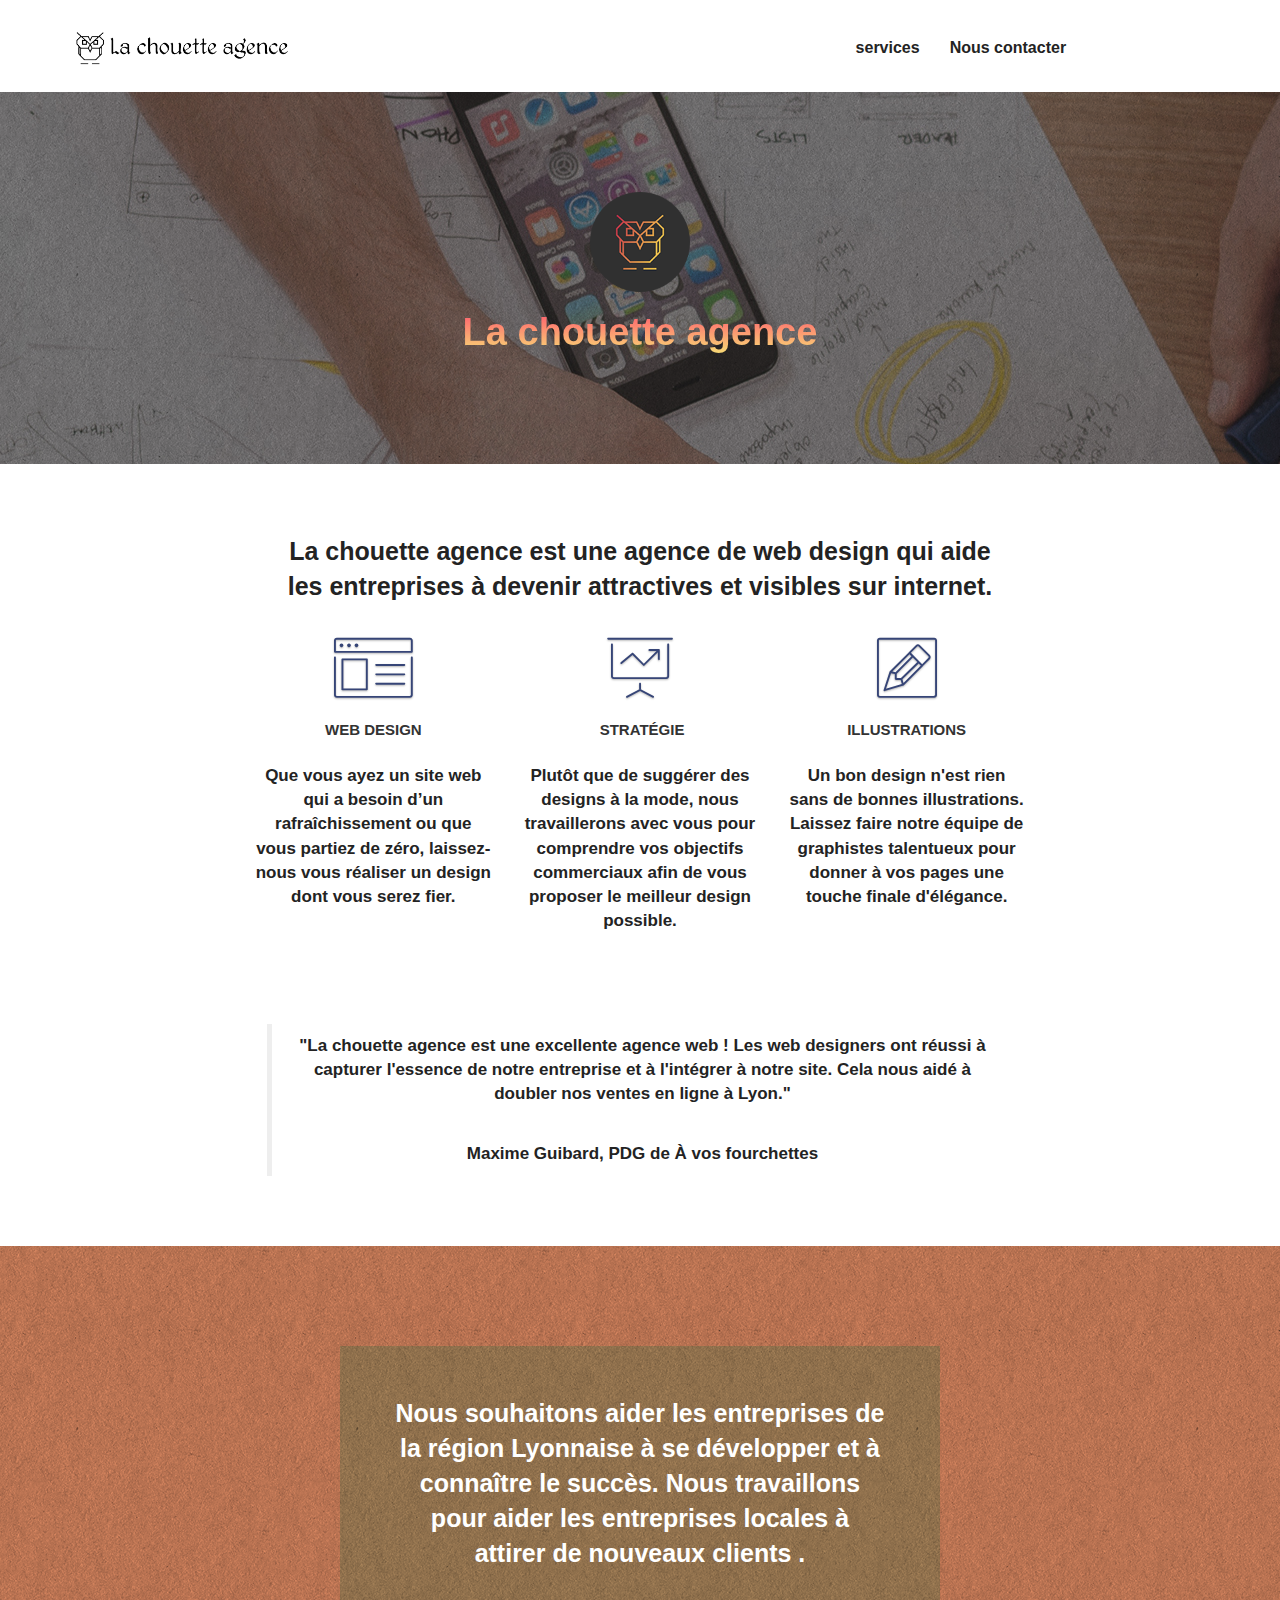
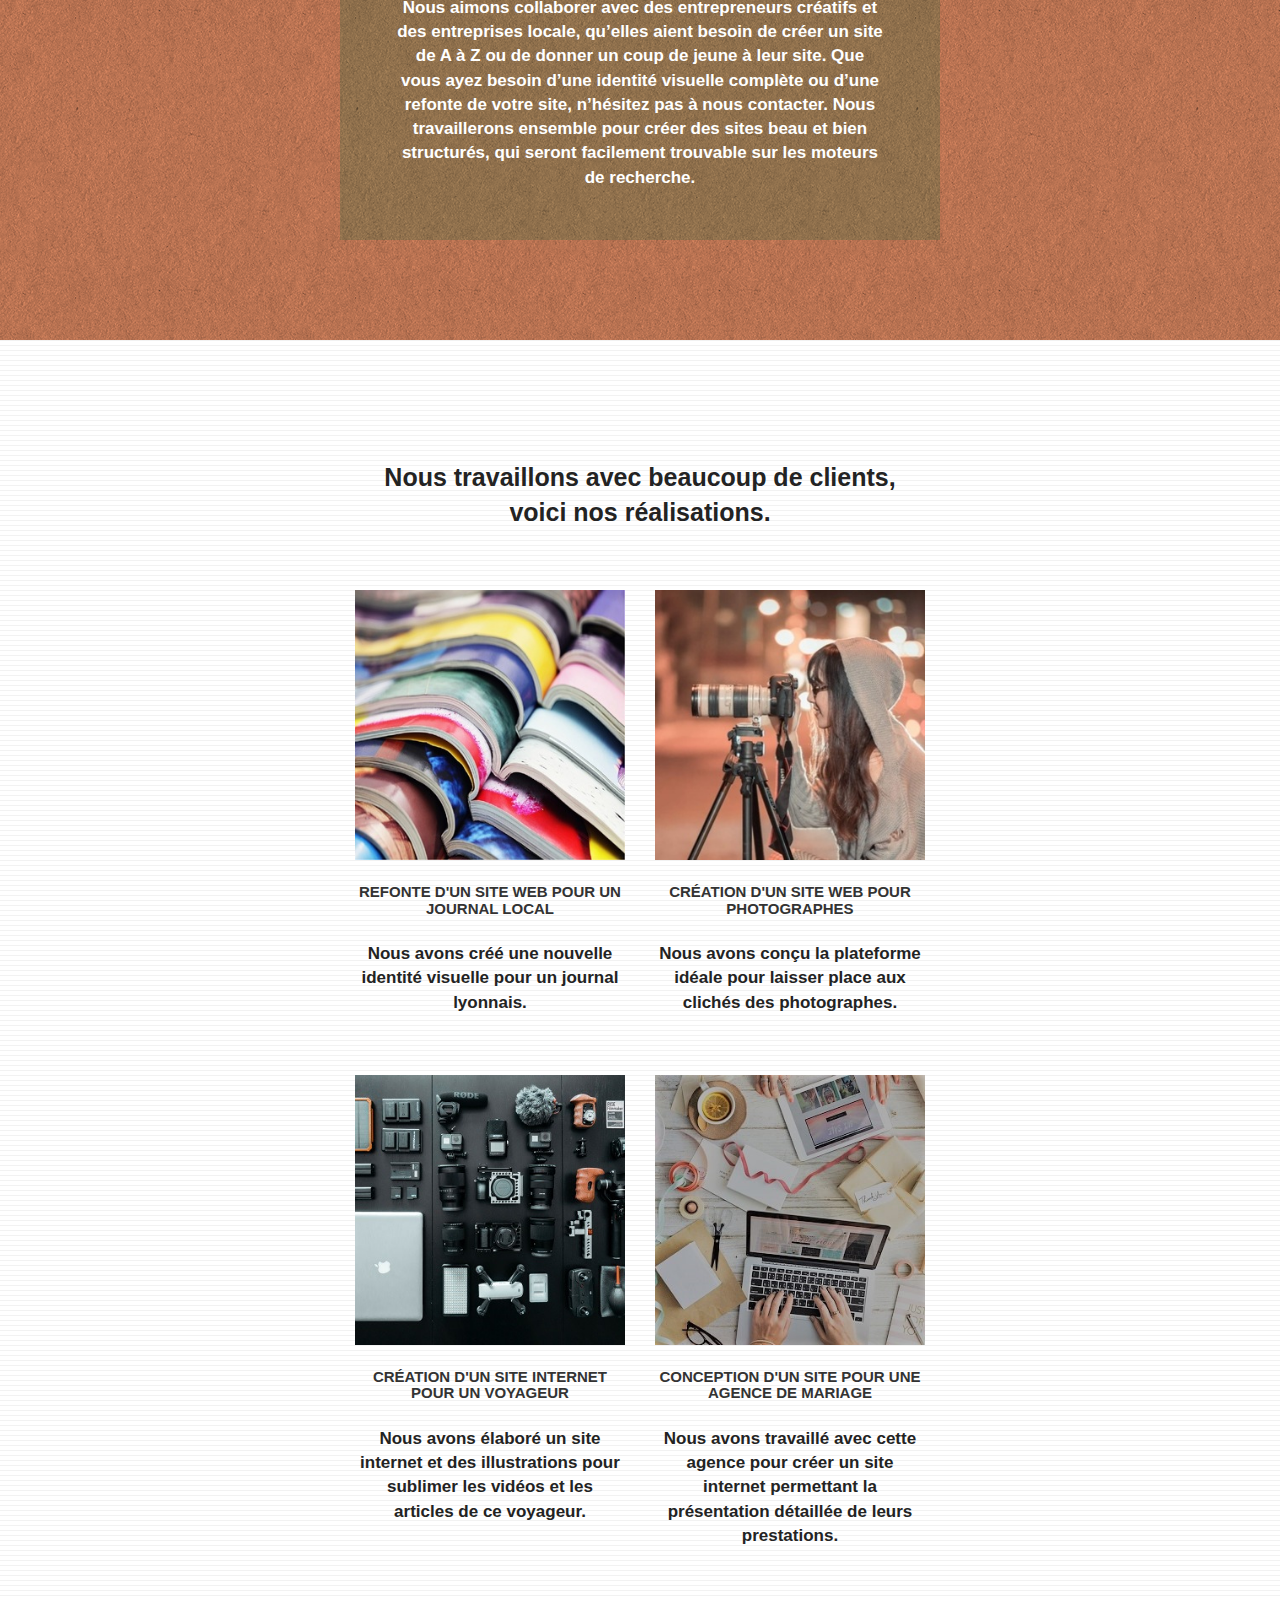
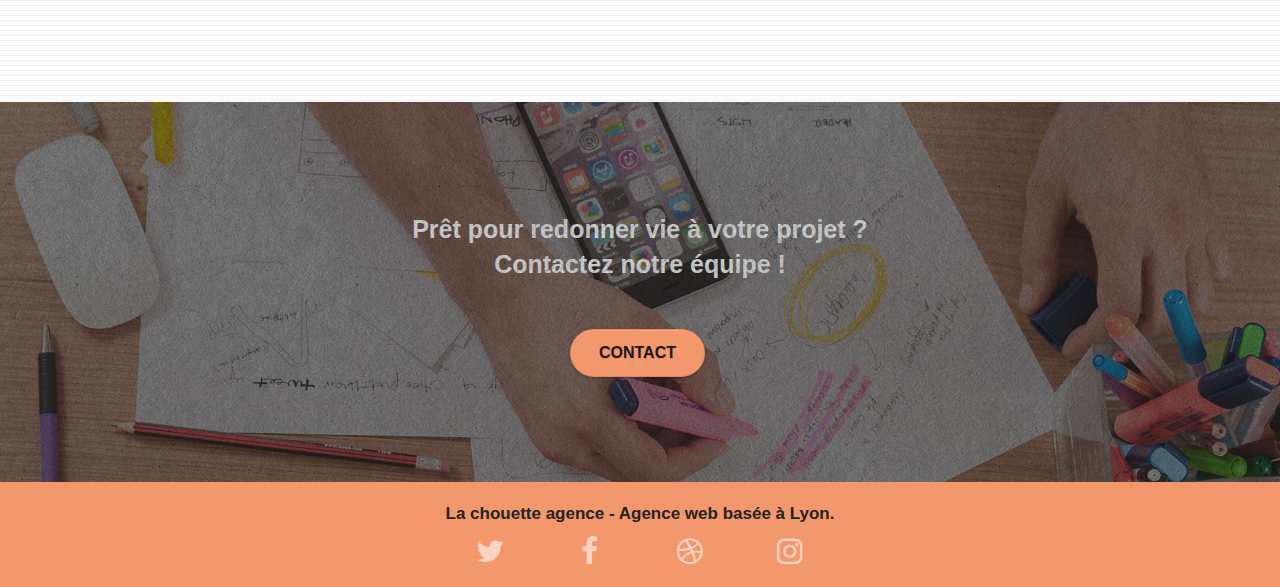
==== commit da19bfba: "suppression du dossier min.css" ====
--- a/index.html
+++ b/index.html
@@ -12,7 +12,7 @@
 	<link rel="stylesheet" type="text/css" href="style.css">
 	<link rel="stylesheet" type="text/css" href="./css/font-awesome.css">
 	<link rel="stylesheet" type="text/css" href="./css/et-line.css">
-	<link rel="stylesheet" type="text/css" href="./style/mni.css">
+
     
 	<script src="./js/jquery-2.1.0.js"></script>
 	<script src="./js/bootstrap.js"></script>
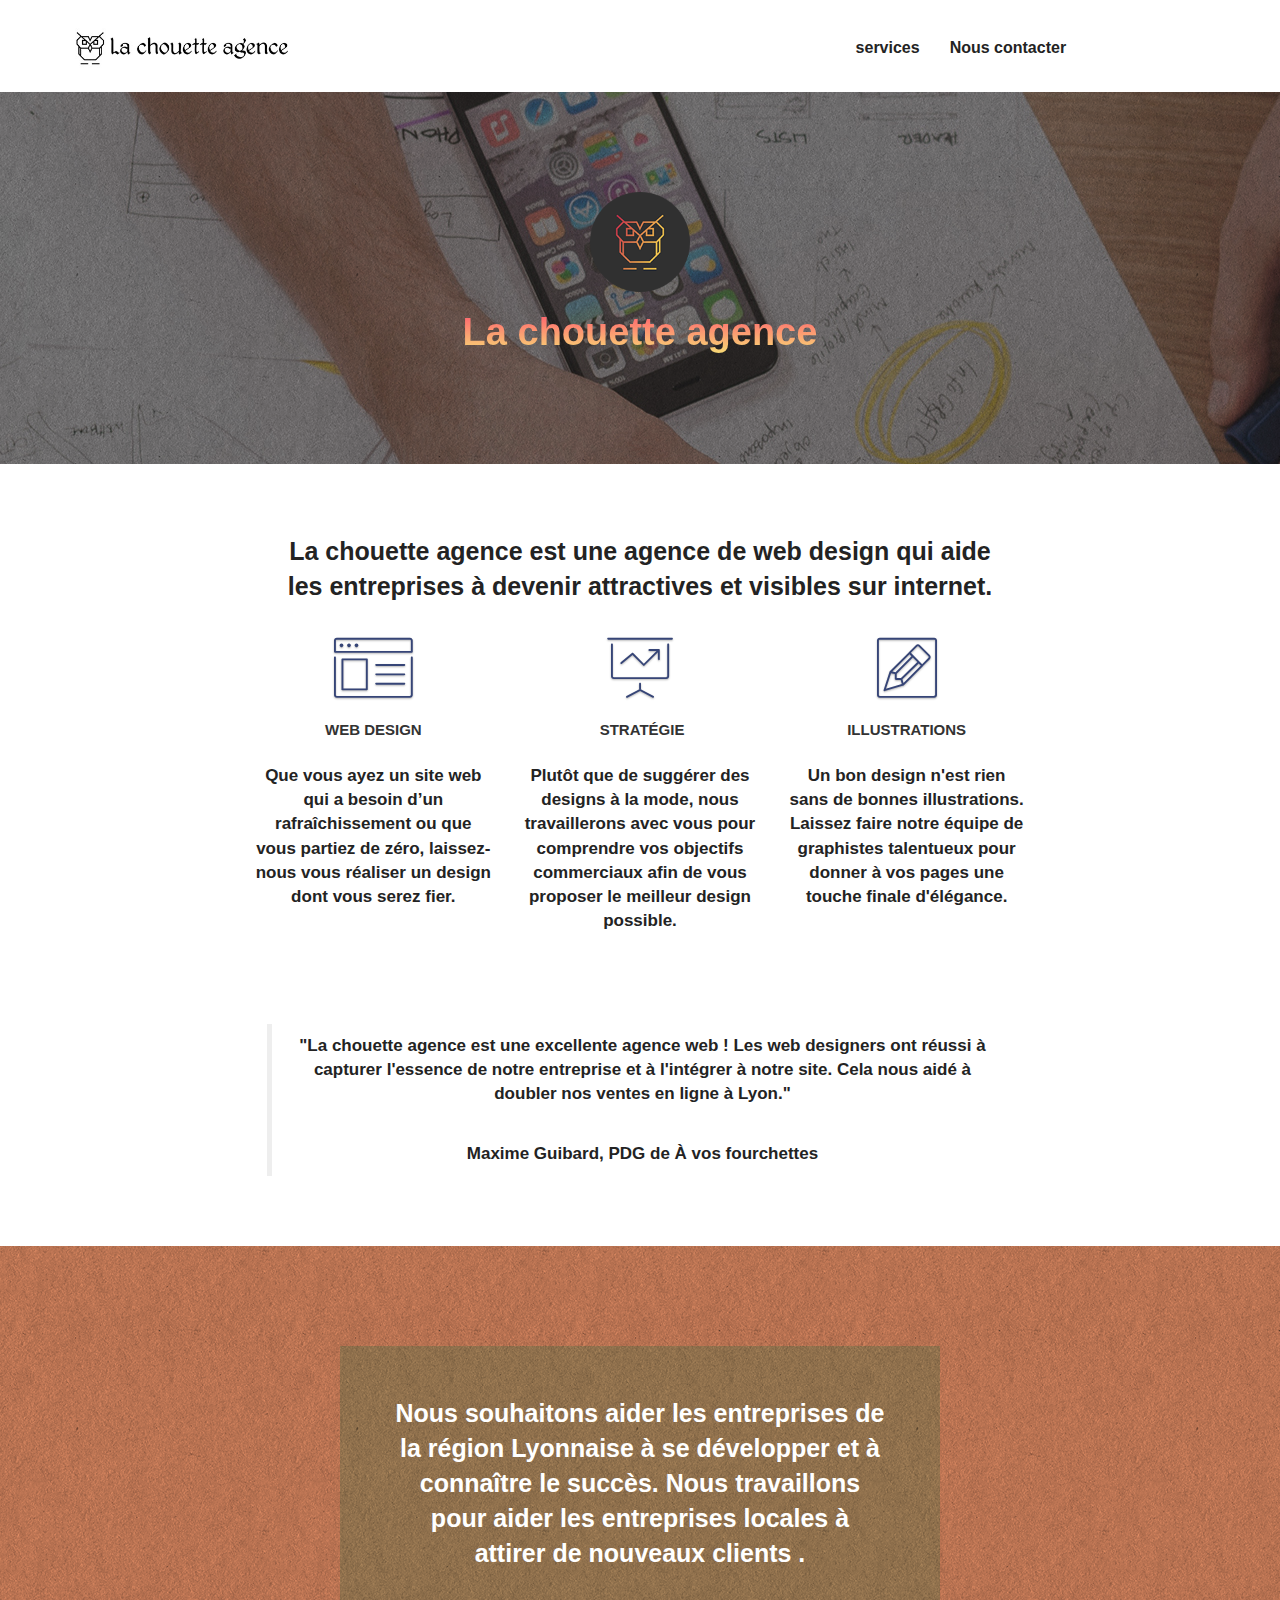
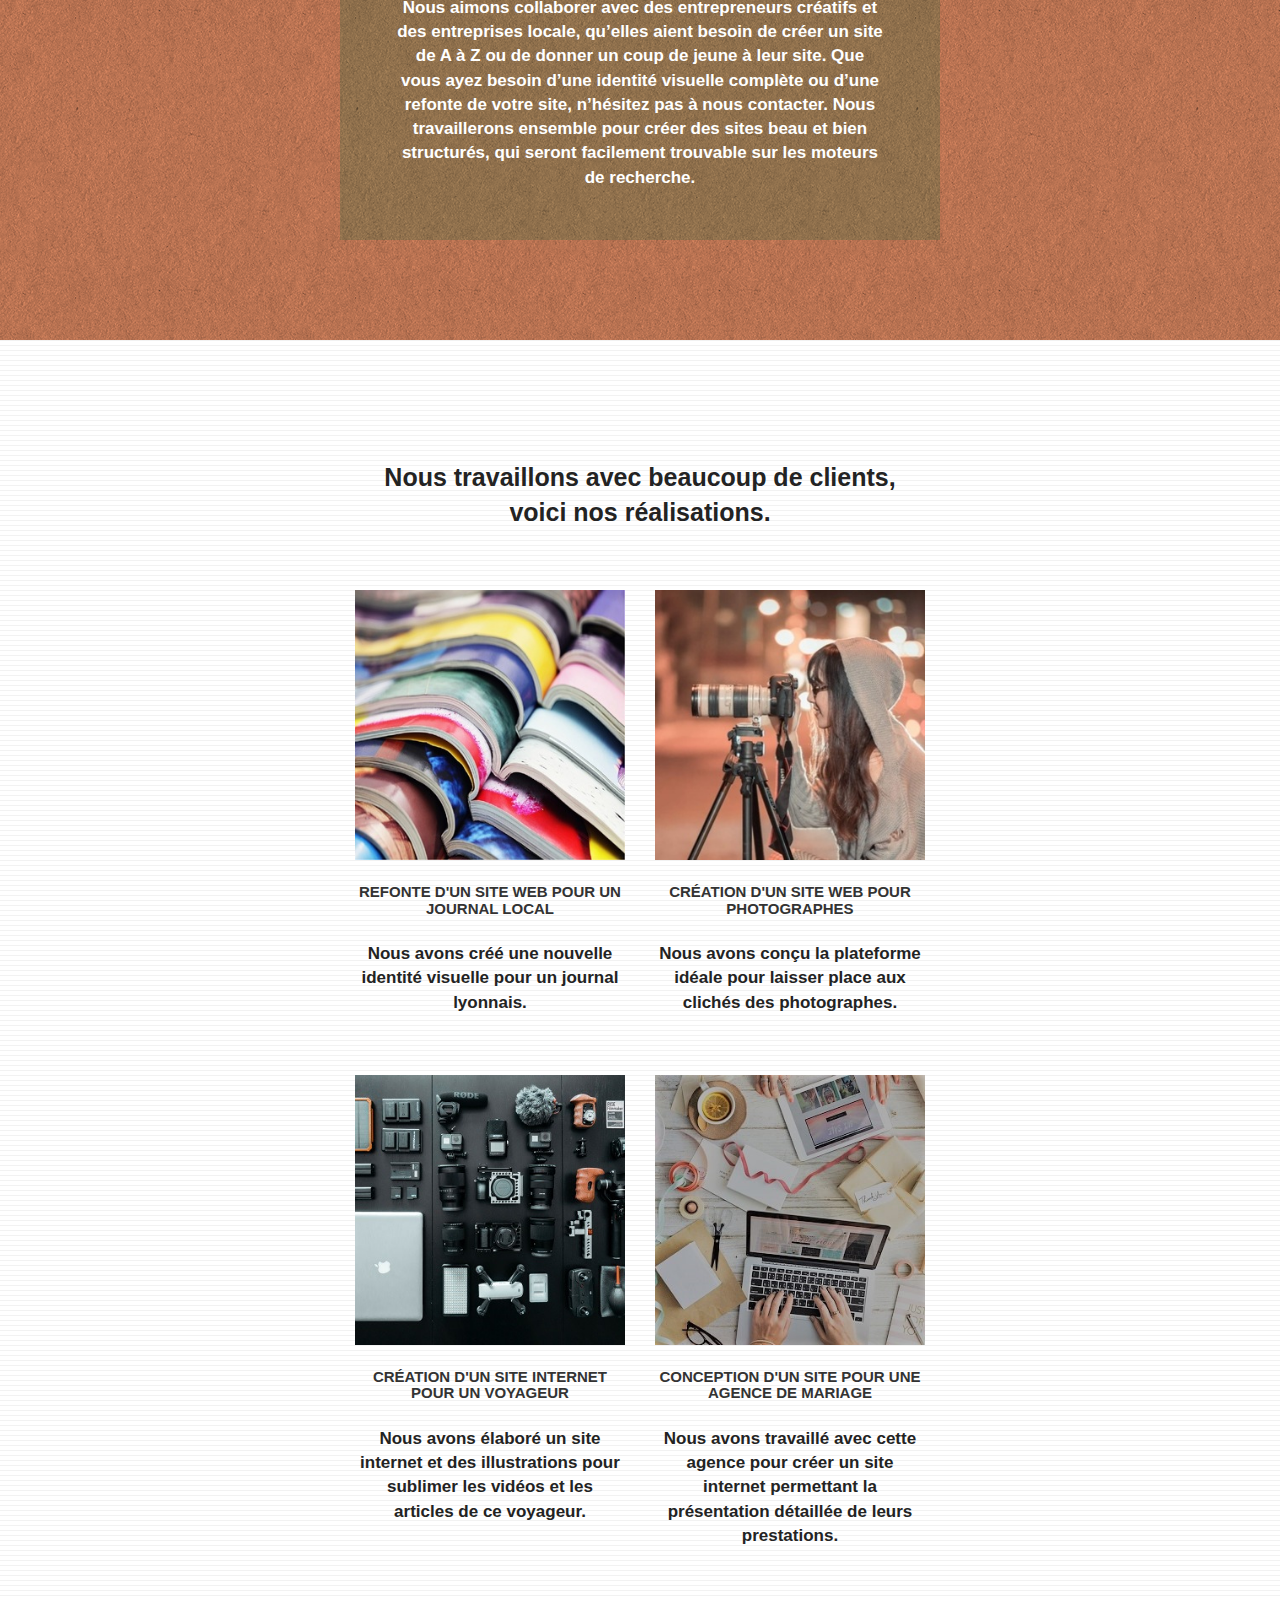
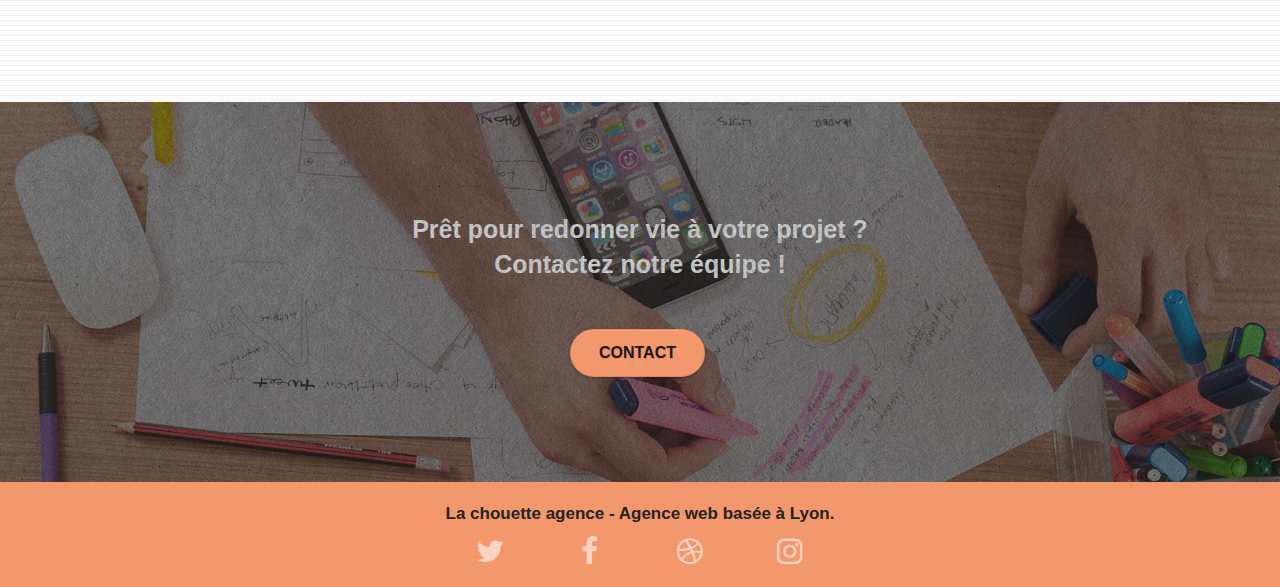
==== commit f7170494: "dernier_commit" ====
--- a/index.html
+++ b/index.html
@@ -29,7 +29,7 @@
             <div class="container bloc-sm">
                 <nav class="navbar row">
                     <div class="navbar-header">
-                        <div class="navbar-brand"><img src="img/la-chouette-agence.webp" alt="image Logo chouette "
+                        <div class="navbar-brand"><img src="img/la-chouette-agence.jpeg.jpeg" alt="image Logo chouette "
                                 height="40" /></div>
                         <!--Bouton??-->
                         <button id="nav-toggle" type="button" class="ui-navbar-toggle navbar-toggle"
@@ -73,7 +73,7 @@
             <div class="container bloc-md" id="services">
                 <div class="row">
                     <div class="col-sm-12 text-center">
-                        <h2>La chouette agence est une agence de web design qui aide<br /> les entreprises à devenir
+                        <h2>La chouette agence est une agence de web design qui aide<br/>les entreprises à devenir
                             attractives et visibles sur internet.</h2>
                     </div>
                 </div>
--- a/style.css
+++ b/style.css
@@ -863,13 +863,13 @@
     }
 }
 
-@media only screen and (min-device-width: 768px) and (max-device-width: 1024px) and (orientation: landscape) {
+@media only screen and (min-width: 768px) and (max-width: 1024px) and (orientation: landscape) {
     .b-parallax {
         background-attachment: scroll;
     }
 }
 
-@media only screen and (min-device-width: 1024px) and (max-device-width: 1366px) and (-webkit-min-device-pixel-ratio: 1.5) {
+@media only screen and (min-width: 1024px) and (max-width: 1366px) and (-webkit-min--pixel-ratio: 1.5) {
     .b-parallax {
         background-attachment: scroll;
     }
@@ -887,20 +887,10 @@
         overflow-x: hidden;
         position: relative;
     }
-    .bloc {
-        padding-left: constant(safe-area-inset-left);
-        padding-right: constant(safe-area-inset-right);
-    }
     .bloc-group,
     .bloc-group .bloc {
         display: block;
         width: 100%;
-    }
-    .bloc-fill-screen .fill-bloc-top-edge,
-    .bloc-fill-screen .fill-bloc-bottom-edge {
-        padding: 0 20px;
-        padding-left: constant(safe-area-inset-left);
-        padding-right: constant(safe-area-inset-right);
     }
 }
 
